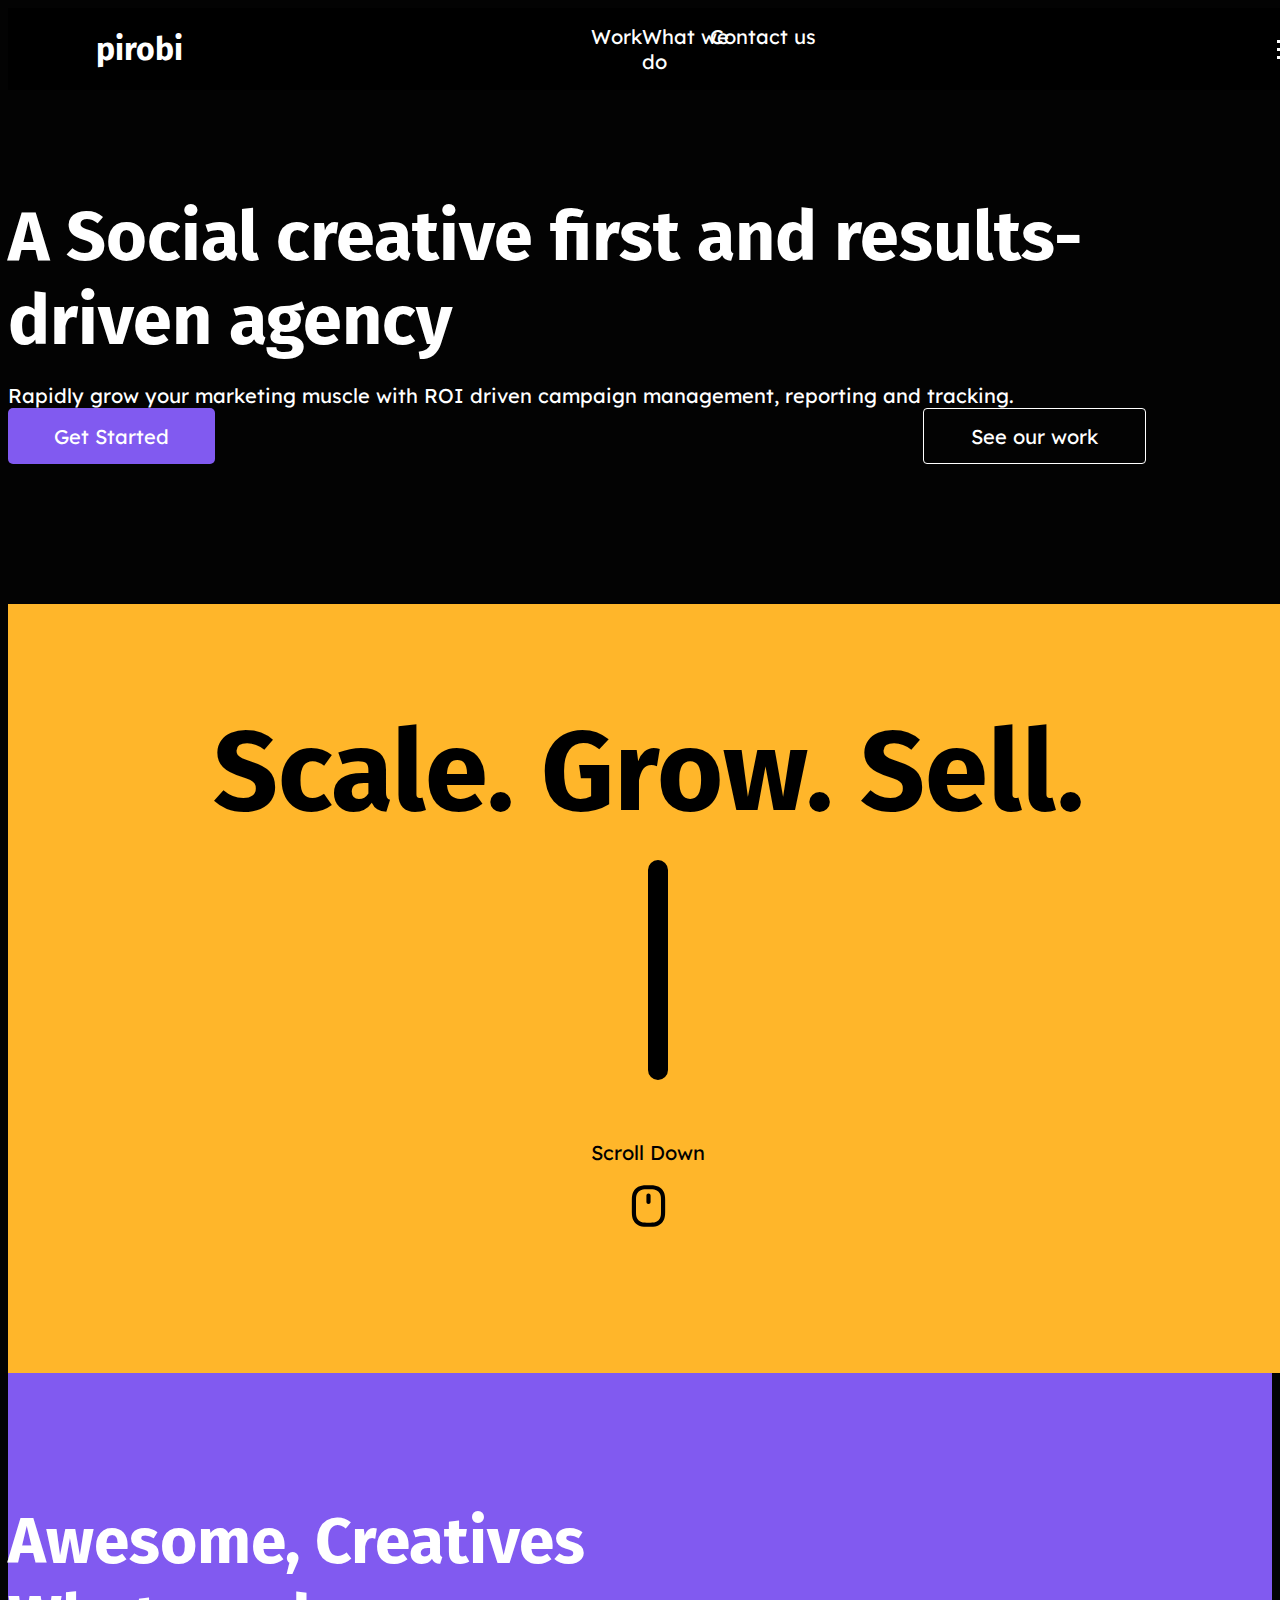
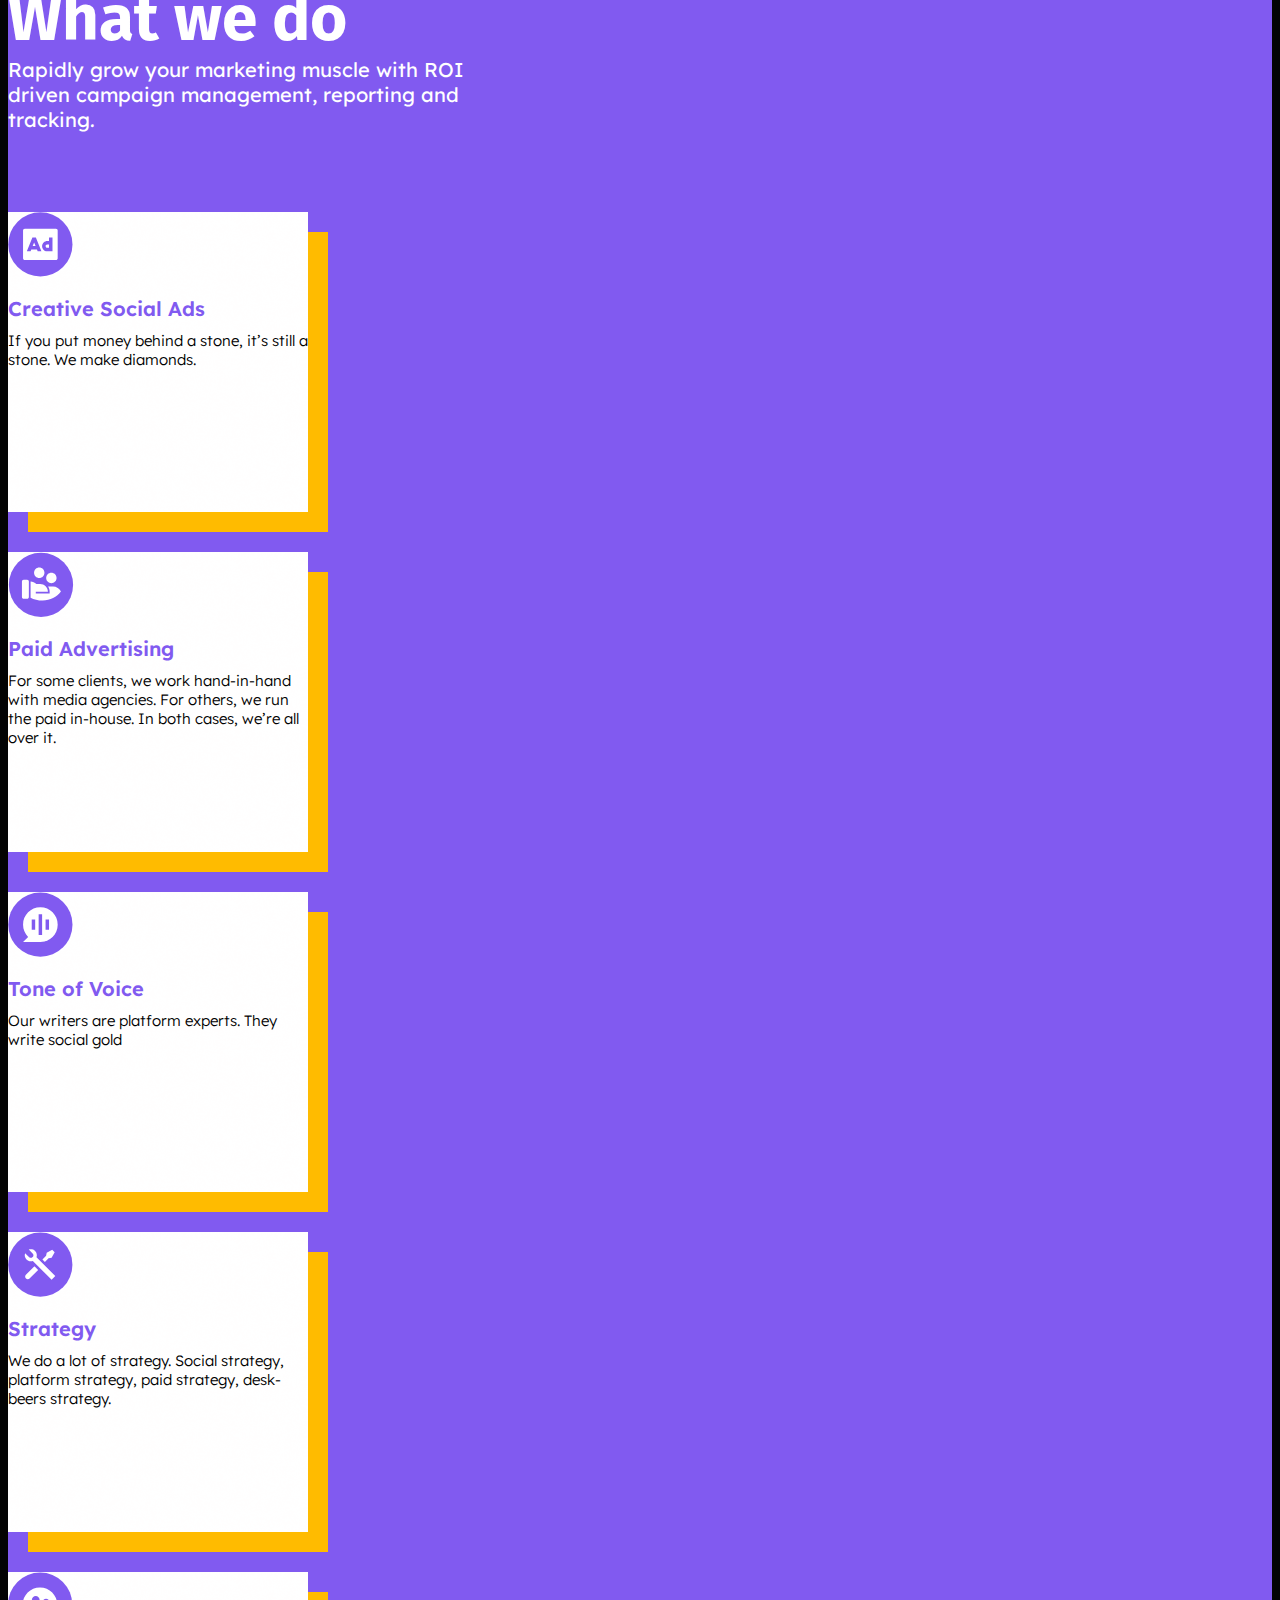
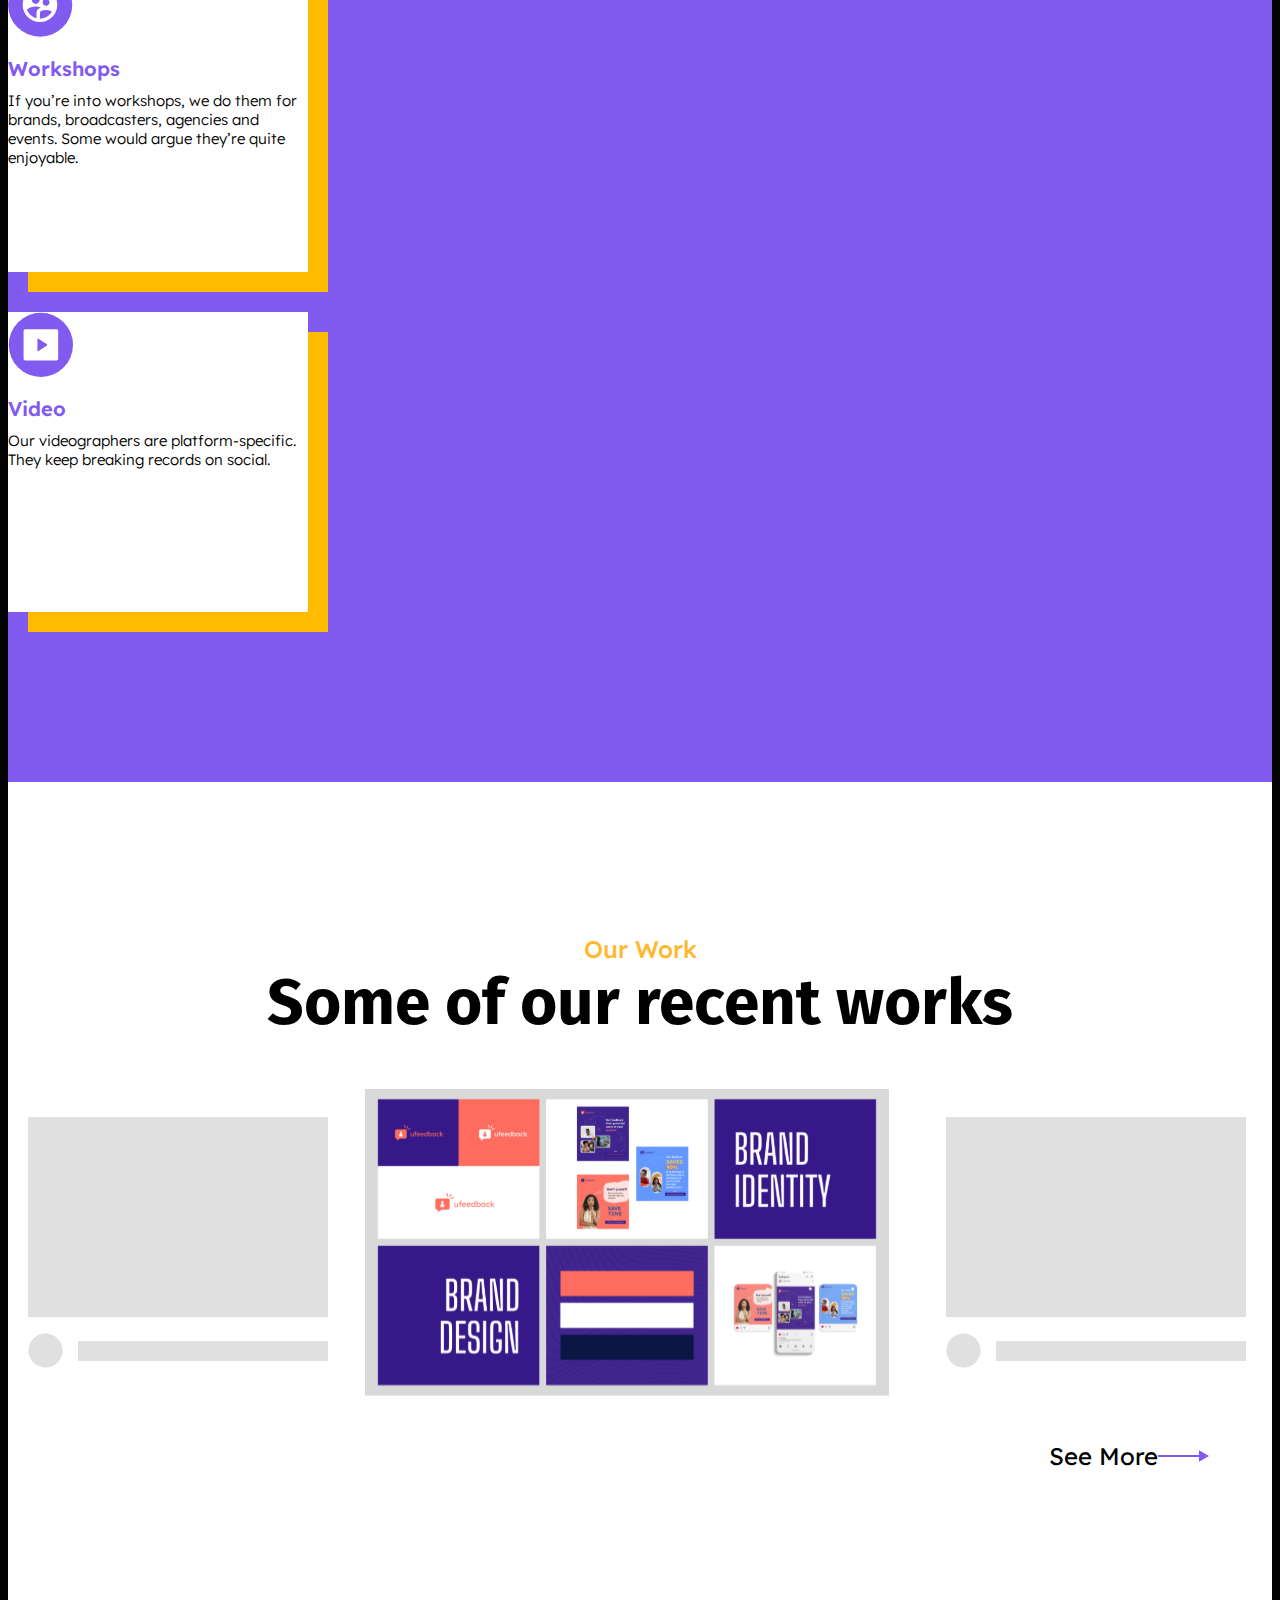
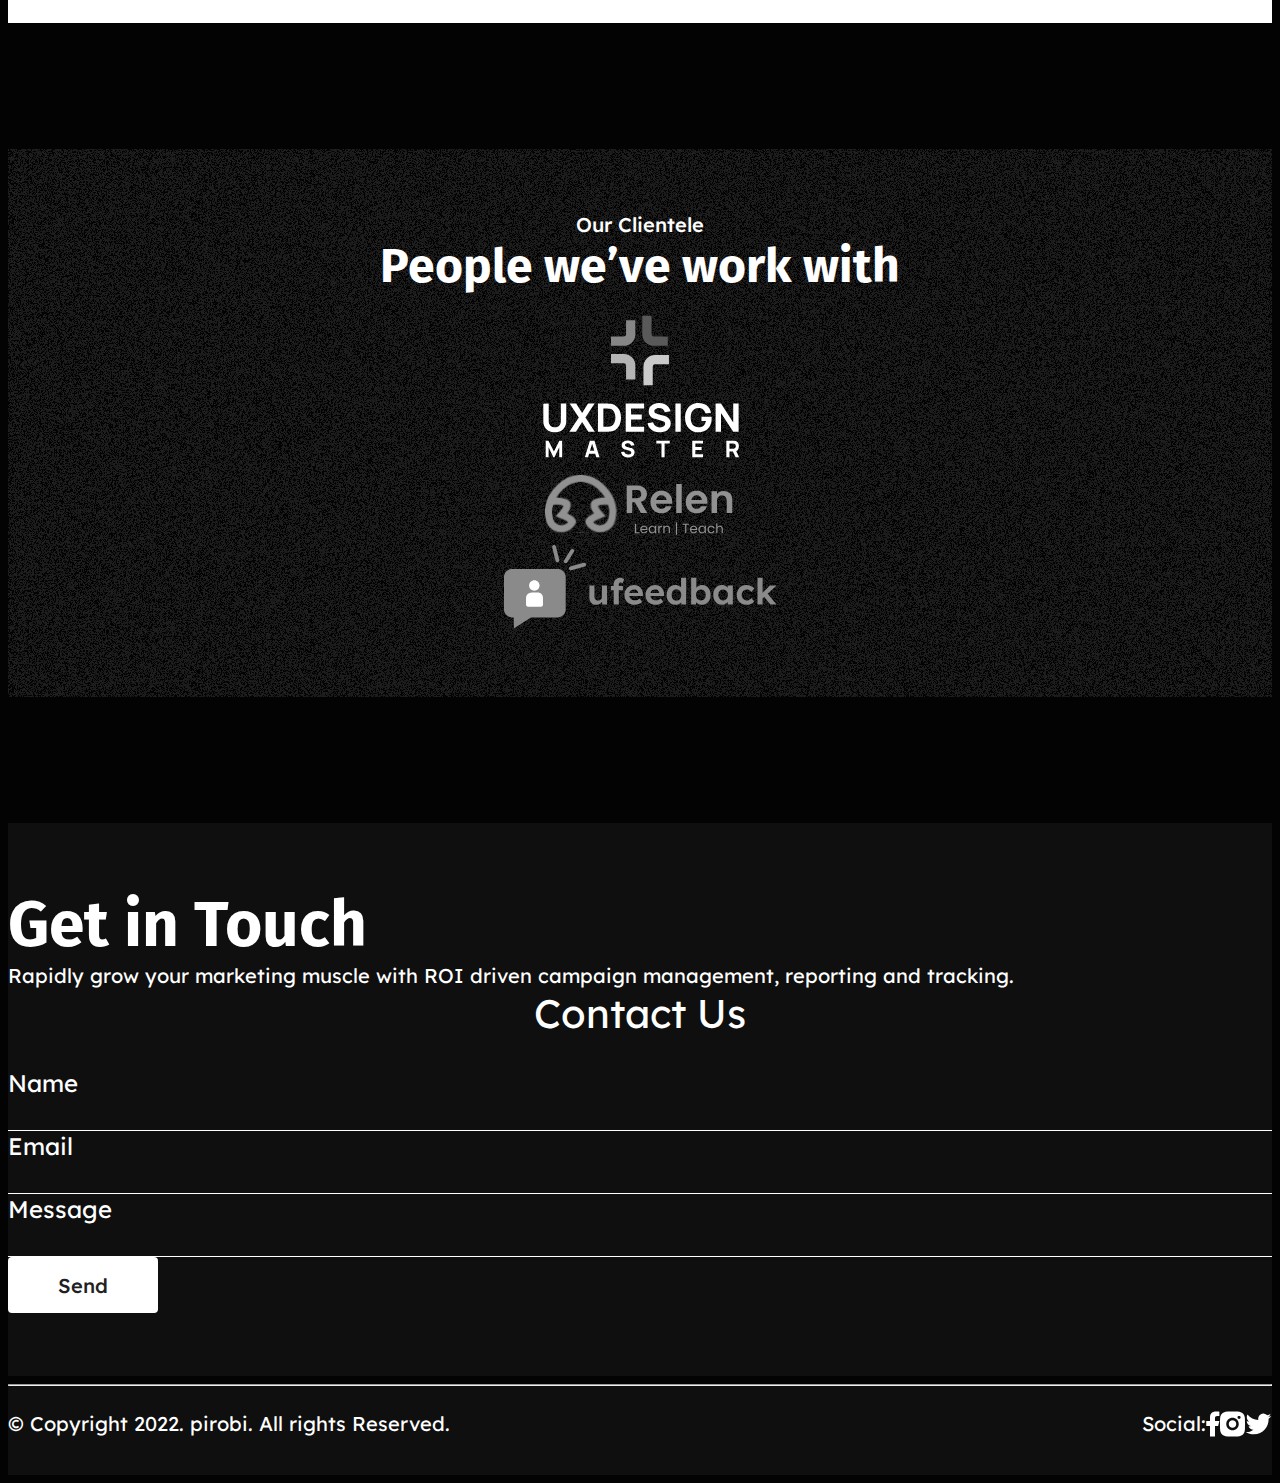
==== index.html @ ea83029b "whew" ====
<!DOCTYPE html>
<html lang="en">
<head>
    <link rel="apple-touch-icon" sizes="180x180" href="./Assets/images/apple-touch-icon.png">
<link rel="icon" type="image/png" sizes="32x32" href="./Assets/images/favicon-32x32.png">
<link rel="icon" type="image/png" sizes="16x16" href="./Assets/images/favicon-16x16.png">
<link rel="manifest" href="./Assets/images/site.webmanifest">
<link rel="mask-icon" href="./Assets/images/safari-pinned-tab.svg" color="#5bbad5">
<meta name="msapplication-TileColor" content="#da532c">
<meta name="theme-color" content="#ffffff">
    <meta charset="UTF-8">
    <meta http-equiv="X-UA-Compatible" content="IE=edge">
    <link rel="preconnect" href="https://fonts.googleapis.com">
    <link rel="preconnect" href="https://fonts.googleapis.com">
<link rel="preconnect" href="https://fonts.gstatic.com" crossorigin>
<link rel="preconnect" href="https://fonts.googleapis.com">
<link rel="preconnect" href="https://fonts.gstatic.com" crossorigin>
<link href="https://fonts.googleapis.com/css2?family=Open+Sans:ital,wght@0,300;0,400;0,500;0,600;0,700;0,800;1,300;1,400;1,500;1,600;1,700;1,800&display=swap" rel="stylesheet">
<link href="https://fonts.googleapis.com/css2?family=Fira+Sans:ital,wght@0,100;0,200;0,300;0,400;0,500;0,600;0,700;0,800;0,900;1,100;1,200;1,300;1,400;1,500;1,600;1,700;1,800;1,900&display=swap" rel="stylesheet">
<link rel="preconnect" href="https://fonts.gstatic.com" crossorigin>
<link href="https://fonts.googleapis.com/css2?family=Lexend:wght@100;200;300;400;500;600;700;800;900&display=swap" rel="stylesheet">
    <link href="https://cdn.jsdelivr.net/npm/bootstrap@5.2.1/dist/css/bootstrap.min.css" rel="stylesheet" integrity="sha384-iYQeCzEYFbKjA/T2uDLTpkwGzCiq6soy8tYaI1GyVh/UjpbCx/TYkiZhlZB6+fzT" crossorigin="anonymous">
    <meta name="viewport" content="width=device-width, initial-scale=1.0">
    <link rel="stylesheet" href="./Assets/stylesheet/style.css">
    <link rel="stylesheet" href="./Assets/stylesheet/responsiveness.css">
    <title>Pirobi - Creative Social Media Marketing Team </title>
</head>
<body>
 
<nav class="navbar">
    <a href="#pirobi" style="color: white;"class="nav-logo">pirobi</a>
    <div>
        <div class="garr">
            <div class="navsss">
                <a href="./moreworks.html" style="   color: white;">
                <div class="works px-5">Work</div>
            </a>
            <a href="#wedoawesomestuffs" style="   color: white;">
                <div class="works px-5">What we do</div>
                </a>
                <a href="#reachout" style="   color: white;">
                <div class="workss px-5">Contact us</div>
            </a>
            </div>
        </div>
    </div>
    <ul class="nav-menu">
        <div style="padding-top: 5%; padding-right: 10%;" class="boww">
            
      <div class="container">
        <div>
            <strong class="strong">About Us</strong>
            <div class="mt-3  uses" >
                Lorem ipsum dolor sit amet, consectetur adipiscing elit, sed do eiusmod tempor incididunt ut labore et dolore magna aliqua. Ut enim ad minim veniam, quis nostrud exercitation ullamco laboris nisi ut aliquip ex ea commodo consequat. Duis aute irure dolor in reprehenderit in voluptate velit esse cillum dolore eu fugiat nulla pariatur. Excepteur sint occaecat cupidatat non proident, sunt in culpa qui officia deserunt mollit anim id est laborum. Lorem ipsum dolor sit amet, consectetur adipiscing elit, sed do eiusmod tempor incididunt ut labore et dolore magna aliqua. Ut enim ad minim veniam, quis nostrud exercitation ullamco laboris nisi ut aliquip ex ea commodo consequat. Duis aute irure dolor in reprehenderit in voluptate velit esse cillum dolore eu fugiat nulla pariatur. Excepteur sint occaecat cupidatat non proident, sunt in culpa qui officia deserunt mollit anim id est laborum.
            </div>

        </div>

        <br>
        <br>
        <br>

        <div class="row " >
            <strong class="strong">What we do</strong>
            <div class="col-12 col-md-4 mt-4">
                <div class="uses">
                   
                    <div><b class="bold">01</b> 	Grow Your Brand’s Visibility
                        People only patronise brand’s that they know. Grow your brand’s visibility with Digital Marketing tactics that position your brand on top of the prospect’s mind.
                        
                    </div>
                    <div class="mt-4">
                        — Let’s talk about how we can help you
                    </div>
                </div>
            </div>
            <div class="col-12 col-md-4 mt-4">
                <div class="uses">
                    <div> <b class="bold">02</b> 	Grow Your Customer Base
                        Connect with your target audience and give them a reason to be become your customers by guiding them through the buying stages with relevant content and engagement.
                        
                       
                        
                    </div>
                    <div class="mt-4">
                        — Let’s talk about how we can help you
                    </div>
                </div>
            </div>
            <div class="col-12 col-md-4 mt-4">
                <div class="uses">
                    <div><b class="bold">03</b> 	Grow Your Customer Base
                        Connect with your target audience and give them a reason to be become your customers by guiding them through the buying stages with relevant content and engagement.
                        
                       
                        
                    </div>
                    <div class="mt-4">
                        — Let’s talk about how we can help you
                    </div>
                </div>
            </div>
        </div>
<br>
<br>
<br>
<div class="zigzag">
    <div class="d-flex">
        <div class="px-3 www">
            <a href="./moreworks.html" >
                Work
            </a>
        </div>
     
    </div>

</div>
  
<div>
<br>
<br>
<br>
<br>
<br>
<br>
<br>
<br>
<br>
<br>
<br>

</div>
      </div>
      
    </div>
    </ul>
    <div class="hamburger">
        <span class="bar"></span>
        <span class="bar"></span>
        <span class="bar"></span>
    </div>
</nav>

<br>
<br>
<br>


<header >
    <div class="bg" id="pirobi">
        <div class="container padt" >
            <div class="row">
                <div class="col-12 col-lg-6 px-4 d-flex justify-content-center">
                    <div class=" clickkk">
                        <div class="courses ">
                            A Social creative first and results-driven agency 
                        </div>
                        <div class="rapid">
                            Rapidly grow your marketing muscle with ROI driven campaign management, reporting and tracking.
                        </div>
                        <div style="width:90%;" class="pt-4 pb-5">
                            <div  class="tapp">
                                <a href="#reachout"> 
                                     <button type="button" class="started mt-3">Get Started</button>
                                </a>
                              
                                <a href="./moreworks.html">
                                    <button type="button" class="started2 mt-3">See our work</button>
                                </a>
               
                                
                            </div>
                        </div>
                    </div>
                </div>
                <div class="col-12 col-lg-6 d-flex justify-content-center  px-4 pt-4">
                    <div>
                      <div>
                        <img src="./Assets/images/headsvg.svg" alt="" style="width: 100%;" >
                      </div>
                    </div>


                </div>
            </div>
        </div>
    </div>
</header>
<!-- yello gut 💛 -->


 <div class="sect">
<div class="ceazy">
    <div class="container">
        <br>
        <br>
        <br>
        <br>
        <br>
        <div class="scale">Scale. Grow. Sell. </div>
        <br>
        
       
        <div class="line"></div>
        <br>
        <br>
        <br>
       
        <div class="see">Scroll Down</div>
        <br>
        <div class="mouse">
            <a href="#wedoawesomestuffs">
                <img src="./Assets/images/mouse.svg" alt="">
            </a>
        
        </div>
        <br>
        <br>
    
    </div>
</div>
 </div>



<!-- purple gutttt 💜 -->

<div class="purple" id="wedoawesomestuffs">
<div class="container padd">
    <div class="awesome">
        Awesome, Creatives <br>
        What we do
    </div>
    <div class="rapid2">
        Rapidly grow your marketing muscle with ROI driven campaign management, reporting and tracking.
    </div>
    <br>
    
    <div class="" >
        <!-- first row -->
        <div class="row">
            <div class="col-12 col-lg-4 raww">
                <div class="itemHold">
                   <div class="p-5 " >
                    <div class="">
                        <img src="./Assets/images/ad.svg" alt="" class="svg">
                    </div>
                    <div class="social"> 
                        Creative Social Ads
                    </div>
                    <div class="motiv">
                        If you put money behind a stone, it’s still a stone. We make diamonds.
                    </div>


                   </div>
                </div>
            </div>
            <div class="col-12 col-lg-4 raww">
                <div class="itemHold">
                     <div class="p-5 " >
                    <div class="">
                        <img src="./Assets/images/paid.svg" alt="" class="svg">
                    </div>
                    <div class="social"> 
                        Paid Advertising
                    </div>
                    <div class="motiv">
                        For some clients, we work hand-in-hand with media agencies. For others, we run the paid in-house. In both cases, we’re all over it.
                    </div>


                   </div>
                 </div>
            </div>
            <div class="col-12 col-lg-4 raww">
                <div class="itemHold">
                     <div class="p-5 " >
                    <div class="">
                        <img src="./Assets/images/tone.svg" alt="" class="svg">
                    </div>
                    <div class="social"> 
                        Tone of Voice
                    </div>
                    <div class="motiv">
                        Our writers are platform experts. They write social gold
                    </div>


                   </div>
                 </div>
            </div>
         </div>
         <!-- second row -->
         <div class="row mt-5">
            <div class="col-12 col-lg-4 raww">
                <div class="itemHold">
                     <div class="p-5 " >
                    <div class="">
                        <img src="./Assets/images/strategy.svg" alt="" class="svg">
                    </div>
                    <div class="social"> 
                        Strategy
                    </div>
                    <div class="motiv">
                        We do a lot of strategy. Social strategy, platform strategy,  paid strategy, desk-beers strategy.
                    </div>
                   </div>
                 </div>
            </div>
            <div class="col-12 col-lg-4 raww">
                <div class="itemHold">
                     <div class="p-5 " >
                    <div class="">
                        <img src="./Assets/images/workspace.svg" alt="" class="svg">
                    </div>
                    <div class="social"> 
                        Workshops
                    </div>
                    <div class="motiv">
                        If you’re into workshops, we do them for brands, broadcasters, agencies and events. Some would argue they’re quite enjoyable.
                    </div>


                   </div>
                 </div>
            </div>
            <div class="col-12 col-lg-4 raww">
                <div class="itemHold">
                     <div class="p-5 " >
                    <div class="">
                        <img src="./Assets/images/video.svg" alt="" class="svg">
                    </div>
                    <div class="social"> 
                        Video
                    </div>
                    <div class="motiv">
                        Our videographers are platform-specific. They keep breaking records on social.
                    </div>


                   </div>
                 </div>
            </div>
         </div>
    </div>

</div>
</div>
<!-- first white space we've had 🤍 -->
<div class="whitespace" id="someofourworlk">

    <div style="text-align: center;">
        <div class="our">
            Our Work
        </div>
        <div class="work">
            Some of our recent works
        </div>
    </div>
    <br>
    <br>
    <div class="horizontal-scroll">
        <div class="horizontal-scroll__item ">
            <img src="./Assets/images/vestar.svg" alt="" >
        </div>
        <div class="horizontal-scroll__item">
            <img src="./Assets/images/ufeedback.svg" alt="" >
        </div>
        <div class="horizontal-scroll__item">
            <img src="./Assets/images/physio 2.svg" alt="" >
        </div>
        <div class="horizontal-scroll__item">
            <img src="./Assets/images/ux designmaster.svg" alt="" >
        </div>
      </div>
<br>
<br>

<div class="more">
    <a href="./moreworks.html">
        <div class=" SeeMore">
            See More
        </div>
    </a>
 
    <img src="./Assets/images/arrow.svg" alt="" class="px-3">
</div>
</div>



<!-- black again 🙄 -->

<div class="bak">
    <div class="Clientele">
        Our Clientele
    </div>
    <div class="thingog">
        People we’ve work with
    </div>
    <br>
   <div class="container">
    <div class="row">
        <div class="col-12 col-lg-3 pt-5">
            <div class="Each-icon">
                <img src="./Assets/images/VESTARPLUS LOGO (1).svg" alt="">
               
            </div>
          
        </div>
        <div class="col-12 col-lg-3 pt-5">
            <div class="Each-icon">
                <img src="./Assets/images/mastart.svg" alt="">
              
            </div>
        </div>
        <div class="col-12 col-lg-3 pt-5">
            <div class="Each-icon">
                <img src="./Assets/images/relen.svg" alt="">
             
            </div>
        </div>
        <div class="col-12 col-lg-3 pt-5">
            <div class="Each-icon">
                <img src="./Assets/images/feedback.svg" alt="">
            </div>
        </div>
    </div>
   </div>
</div>


<!-- finally contact baby 📱 -->
<div class="contact" id="reachout">
<div class="container p-5">
    <div class="row">
        <div class="col-12 col-lg-6 d-flex justify-content-center align-items-center mt-5">
            <div class="mt-4">
                <div class="touchh">
                    Get in Touch
                </div>
                <div class="cksos">
                    Rapidly grow your marketing muscle with ROI driven campaign management, reporting and tracking.
                </div>
            </div>
        </div>
        <div class="col-12 col-lg-6 mt-5 ">
            <div class="mt-3">
                <div class="fotimput">
                    Contact Us
                </div>
                <form action="">
                    <div class="mb-5 kdkdk">
                        <label  class="form-label mb-3">Name</label>
                        <input type="email" class="control"  >
                      </div>
                    <div class="mb-5 kdkdk">
                        <label  class="form-label mb-3">Email</label>
                        <input type="email" class="control"  >
                      </div>
                    <div class="mb-5 kdkdk">
                        <label  class="form-label mb-3">Message</label>
                        <input type="email" class="control"  >
                      </div>
                      <button type="button" class="cuccess">Send</button>
                </form>
            </div>
        </div>
    </div>
</div>
</div>
<!-- ok im at the footer -->
<div class="foot">
    <div class="container p-5">
        <div>
            <hr >
        </div>
        <div class="burnt">
            <div class="copyright">
                © Copyright 2022.  pirobi. All rights Reserved.
            </div>
            <div >
              <div class="lie ">
                <div class="sociall ">Social:</div>
                <img src="./Assets/images/vface.svg" alt="" class="px-4">
                <img src="./Assets/images/vinsta.svg" alt=""  class="px-4">
                <img src="./Assets/images/vtweet.svg" alt=""  class="px-4">
              </div>
            </div>
        </div>
    </div>
</div>




<script src="https://cdn.jsdelivr.net/npm/bootstrap@5.2.1/dist/js/bootstrap.bundle.min.js" integrity="sha384-u1OknCvxWvY5kfmNBILK2hRnQC3Pr17a+RTT6rIHI7NnikvbZlHgTPOOmMi466C8" crossorigin="anonymous"></script>
    <script src="app.js" ></script>
</body>
</html>
---- Assets/stylesheet/style.css ----
.boww{
  overflow-y: scroll;
  overflow-x: hidden;

}
.boww::-webkit-scrollbar {
  display: none;
}
.uses{
  font-family: 'Lexend';
font-style: normal;
font-weight: 300;
font-size: 16px;
color: #FFFFFF;

}

.grow{
  font-family: 'Lexend';
font-style: normal;
font-weight: 500;
font-size: 16px;
color: #FFFFFF;
}
.www{
  font-family: 'Lexend';
font-style: normal;
font-weight: 400;
font-size: 20px;
text-align: center;
cursor: pointer;
color: #FFFFFF;
}
.strong{
  font-family: 'Fira Sans';
  font-style: normal;
  font-weight: 700;
  font-size: 50px;
  color: #FFFFFF;
}
.bold{
  font-family: 'Fira Sans';
  font-style: normal;
  font-weight: 700;
  font-size: 23px;
  color: #FFFFFF;
}
.zigzag{
  display: flex;
  justify-content: space-between;
  flex-wrap: wrap;
}


li {
  list-style: none;
}

a {
  text-decoration: none;
  color: white !important;
}

.header{
  border-bottom: 1px solid #E2E8F0;
}

.navbar {
  display: flex;
  justify-content: space-between;
  align-items: center;
  padding: 1rem 1.5rem;
  position: fixed;
  z-index: 1;
  width: 100%;
  background-color:black;
}

.hamburger {
  display:block;
  cursor: pointer;
  margin-right: 10px;
}

.bar {
  display: block;
  width: 25px;
  height: 3px;
  margin: 5px auto;
  -webkit-transition: all 0.3s ease-in-out;
  transition: all 0.3s ease-in-out;
  background-color: #ffffff;
}

.nav-menu {
  display: flex;
  justify-content: space-between;
  align-items: center;
  color: white;
}

.nav-item {
  margin-left: 3rem;
}

.nav-link{
  font-size: 1.6rem;
  font-weight: 400;
  color: #ffffff;
}



.nav-logo {
 
    cursor: pointer;
    font-size: 30px;
    padding-left: 5%;
    font-family: 'Fira Sans';
    font-style: normal;
    font-weight: 700;
    font-size: 32px;
    color: #FFFFFF;

}


  .nav-menu {
      position: fixed;
      left: -0.0rem;
      top: -400%;
      flex-direction: column;
      background-color: rgb(33, 33, 33);
      width: 100%;
      height: 100%;
      transition: 1.20s;
  }

  .nav-menu.active {
      /* left: 0; */
      top:77px;
  }

  .nav-item {
      margin: 2.5rem 0;
  }

  .hamburger {
      display: block;
      cursor: pointer;
  }

  .hamburger.active .bar:nth-child(2) {
      opacity: 0;
  }

  .hamburger.active .bar:nth-child(1) {
      -webkit-transform: translateY(8px) rotate(45deg);
      transform: translateY(8px) rotate(45deg);
  }

  .hamburger.active .bar:nth-child(3) {
      -webkit-transform: translateY(-8px) rotate(-45deg);
      transform: translateY(-8px) rotate(-45deg);
  }






























body {
  background-color: #030303;
    font-family: "Lexend" ;
    -webkit-font-smoothing: antialiased;
    -moz-osx-font-smoothing: grayscale;
  }
  a{
    text-decoration: none;
    color: white;
  }
 
 
  .works{
    font-family: 'Lexend';
font-style: normal;
font-weight: 400;
font-size: 20px;
cursor: pointer;
width: 170%;
/* background-color: red; */


  }
  .workss{
    font-family: 'Lexend';
font-style: normal;
font-weight: 400;
font-size: 20px;
cursor: pointer;
width: 140%;
/* background-color: blue; */
margin-left: 20%;

  }
  .garr{
    /* background-color: rgb(252, 0, 239); */
    margin-right: 50%;
  }
  .navsss{
    z-index: 1;
    display: flex;
    font-family: "Fira Sans", sans-serif;
    width: 130%;
    justify-content: center;
    /* background-color: blue; */

   

  }











  /* header   */

  .bg{
    background-color: #030303;
    margin-top: 7px;
    color: white;
  }
  .courses{
    font-family: 'Fira Sans';
font-style: normal;
font-weight: 700;
font-size: 70px;
color: #FFFFFF;
  }
  .tapp{
    display:flex;
    justify-content:space-between;
    flex-wrap: wrap;
   }
  .rapid{
    font-family: "Lexend";
font-style: normal;
font-weight: 400;
font-size: 20px;
margin-top: 20px;

width: 80%;
word-break: keep-all;
color: #FFFFFF;
  }
  .rapid2{
    font-family: "Lexend";
font-style: normal;
font-weight: 400;
font-size: 20px;
margin-bottom: 40px;
width: 40%;
word-break: keep-all;
color: #FFFFFF;
  }
  .started{
    width: 207px;
height: 56px;
outline: none;
border: none;
color: white;
background: #815AF0;
border-radius: 5px;
font-family: "Lexend";
font-style: normal;
font-weight: 400;
font-size: 20px;
text-align: center;
  }
  .started2{
outline: none;
border: none;
color: white;
width: 223px;
height: 56px;
background-color: transparent;
border: 1px solid #FFFFFF;
border-radius: 4px;
font-family: "Lexend";
font-style: normal;
font-weight: 400;
font-size: 20px;
text-align: center;
  }
/* .noise{
  width: 450px;
  height: 568px;
 background-image: url('../images/img-noise-361x370\ \(1\).png');
  box-shadow: 13px 15px 0px 8px rgba(89,52,192,1);
-webkit-box-shadow: 13px 15px 0px 8px rgba(89,52,192,1);
-moz-box-shadow: 13px 15px 0px 8px rgba(89,52,192,1);
} */
.padt{
padding-top: 120px;
}
.sect{
  background-color: #FFB62A;
  margin-top: 120px;
  width: 100vw;
}
.ceazy{
  background-image: url('../images/bgimage.svg');
  width: 100vw;


}
.scale{
  font-family: 'Fira Sans';
font-style: normal;
font-weight: 700;
font-size: 113.601px;
text-align: center;
color: #000000;
}
.line{

width: 0px;
height: 200px;
border: 10px solid #000000;
border-radius: 24px;
text-align: center;
display: flex;
justify-content: center;
margin-left: 50%;
}
.see{
  font-family: 'Lexend';
font-style: normal;
font-weight: 400;
font-size: 20px;
text-align: center;
color: #000000;
}
.mouse{
  text-align: center; 
  padding-bottom: 8%;
}
.purple{
  background: #815AF0;
}
.awesome{
  font-family: 'Fira Sans';
font-style: normal;
font-weight: 700;
font-size: 64px;
color: #FFFFFF;
}
.itemHold{
  background: #FFFEFE;
  background-image: url('../images/noise.png');
  height: 300px;
  width: 300px;
cursor: pointer;
margin-top: 20px;
margin-bottom: 40px;
-webkit-transition: all 0.6s 0s linear;
-moz-transition: all 0.6s 0s linear;
-o-transition: all 0.6s 0s linear;
transition: all 0.6s 0s linear;
 box-shadow: 
  rgb(255, 187, 0) 20px 20px,
  /* rgb(74, 14, 172) 50px 50px ,  */
  rgba(0, 0, 0, 0) 10px 10px,
  rgba(0, 0, 0, 0) 0 0;
}
.itemHold:hover{
  background: #FFFEFE;
  height: 300px;
  width: 300px;
  background-image: url('../images/noise.png');
  -webkit-transition: all 0.6s 0s linear;
  -moz-transition: all 0.6s 0s linear;
  -o-transition: all 0.6s 0s linear;
  transition: all 0.6s 0s linear;

cursor: pointer;
 box-shadow: 
  rgb(255, 187, 0) 20px 20px,
  rgb(74, 14, 172) 50px 50px , 
  rgba(0, 0, 0, 0) 10px 10px,
  rgba(0, 0, 0, 0) 0 0;
}
.social{
  font-family: 'Lexend';
  font-style: normal;
  margin-top: 15px;
  font-weight: 600;
  font-size: 20px;
  color: #815AF0;
  
}
.motiv{
  font-family: 'Lexend';
  font-style: normal;
  font-weight: 300;
  font-size: 15px;
margin-top: 10px;
  color: #000000;
}
.padd{
  padding-top: 130px;
  padding-bottom: 130px;
}
.whitespace{
  background-color: #ffffff;
  padding-top: 12%;
  padding-bottom: 12%;
}
.our{
  font-family: 'Lexend';
  font-style: normal;
  font-weight: 500;
  font-size: 24px;
  color: #FFB82E;
  
}
.work{
  font-family: 'Fira Sans';
  font-style: normal;
  font-weight: 700;
  font-size: 64px;
  color: #000000;
}


.horizontal-scroll {
  display: flex;
  gap: 5px;
  height: 320px;
  overflow-x: auto;
  -ms-scroll-snap-type: x mandatory;
      scroll-snap-type: x mandatory;
  scrollbar-width: none;
}
/* .horizontal-scroll::-webkit-scrollbar {
  display: none;
} */
.horizontal-scroll__item {
  align-items: center;
  /* background-color: red; */
  /* color: white; */
 margin: 1rem;
  display: flex;
  flex: 0 0 320px;
  font-size: 40px;
  justify-content: center;
  scroll-snap-align: start;
   height: 290px; background-color: #ffffff;
    border-radius: 20px 20px 20px 0px !important;
     background-image: linear-gradient( #E0E0E0 20px, transparent 0 ),
     radial-gradient( circle 17.5px at 17.5px 17.5px, #E0E0E0 16.5px, 
     transparent 17.5px ),linear-gradient( #E0E0E0 200px, transparent 0 );background-repeat: repeat-y;background-size: 300px 290px,35px 290px,360px 290px;background-position: 70px 244px,20px 236px,20px 20px;}.skeleton-uw8fpxe0brw:empty:before
      {content: ' '; position: absolute; z-index: 1000; width: 100%; height: 290px;-webkit-mask-image: linear-gradient( 100deg, rgba(255, 255, 255, 0),
       rgba(255, 255, 255, 0.5) 50%, rgba(255, 255, 255, 0) 80% ); -webkit-mask-repeat : repeat-y; -webkit-mask-size : 50px 290px; -webkit-mask-position: -20% 0;background-image: linear-gradient( rgba(102,102,102,1) 20px, transparent 0 ),
       radial-gradient( circle 17.5px at 17.5px 17.5px, rgba(102,102,102,1) 16.5px, transparent 17.5px ),
       linear-gradient( rgba(102,102,102,1) 200px, transparent 0 );background-repeat: repeat-y;background-size: 300px 290px,35px 290px,360px 290px;background-position: 70px 244px,20px 236px,20px 20px;animation: shineForSkeleton-uw8fpxe0brw 2s infinite;}
       @keyframes shineForSkeleton-uw8fpxe0brw {to {-webkit-mask-position: 120% 0}
}
.more{
  display: flex;
  justify-content: flex-end;
  width: 95%;
  cursor: pointer;
}
.SeeMore{
  font-family: 'Lexend';
font-style: normal;
font-weight: 400;
font-size: 24px;
text-align: center;
color: #000000;
}
.bak{
  background-image: url('../images/baknoise.png');
  color: white;
  /* height: 100vh; */
  text-align: center;
  margin-top: 10%;
  padding-top: 5%;
  padding-bottom:5%;
  margin-bottom: 10%;
}
.Clientele{
  font-family: 'Lexend';
  font-style: normal;
  font-weight: 500;
  font-size: 20px;
  text-align: center;
  color: #FFFFFF;

}
.thingog{
  font-family: 'Fira Sans';
  font-style: normal;
  font-weight: 700;
  font-size: 48px;
  color: #FFFFFF;
  
}
.Each-icon{
  -webkit-filter: grayscale(100%); 
  filter: grayscale(100%);
  transition: 0.5s;
  cursor: pointer;
}
.Each-icon:hover{
cursor: pointer;
  -webkit-filter: grayscale(100%); 
  filter: grayscale(0%);
  transition: 0.5s;
}


.contact{
  background: #0F0F0F;
  color: #FFFFFF;
  padding-top: 5%;
  padding-bottom:5%;
}
.touchh{
  font-family: 'Fira Sans';
font-style: normal;
font-weight: 700;
font-size: 64px;
color: #FFFFFF;
}
.cksos{
  font-family: 'Lexend';
font-style: normal;
font-weight: 400;
font-size: 20px;
color: #FFFFFF;
}
.fotimput{
  font-family: 'Lexend';
font-style: normal;
font-weight: 400;
font-size: 40px;
text-align: center;
padding-bottom: 30px;
color: #FFFFFF;
}
.cuccess{
  width: 150px;
height: 56px;
background: #FFFFFF;
border-radius: 4px;
font-family: 'Lexend';
font-style: normal;
font-weight: 500;
font-size: 20px;
text-align: center;
border: none;
outline: none;
color: #212123;
transition: 0.3s;
}
.cuccess:hover{
  transition: 0.3s;
  width: 150px;
height: 56px;
background: #815AF0;
border-radius: 4px;
font-family: 'Lexend';
font-style: normal;
font-weight: 500;
font-size: 20px;
text-align: center;
border: none;
outline: none;
color: #ffffff;
}
.form-label{
  font-family: 'Lexend';
font-style: normal;
font-weight: 400;
font-size: 24px;
/* text-align: center; */

color: #FFFFFF;
}

.control{
  background-color: rgba(0, 0, 0, 0) !important;
  outline: none !important;
  border-bottom: 1px solid white;
  border-top: none;
  border-left: none;
  border-right: none;
  height: 30px;
  color: white !important;
}
.kdkdk{
  display: flex;
  flex-direction: column;
}
.foot{
  background: #0F0F0F;
  color: #FFFFFF;
  /* padding-top: 5%; */
  padding-bottom:3%;
}
.burnt{
  display: flex;
  justify-content: space-between;
  flex-wrap:wrap;
  margin-top: 25px;
}
.copyright{
  font-family: 'Lexend';
font-style: normal;
font-weight: 400;
font-size: 20px;
color: #FFFFFF;

}
.sociall{
  font-family: 'Lexend';
  font-style: normal;
  font-weight: 400;
  font-size: 20px;
  color: #FFFFFF;
}
.lie{
  display: flex;
}
.selection{
  font-family: 'Fira Sans';
font-style: normal;
font-weight: 700;
font-size: 64px;
text-align: center;

color: #FFFFFF;
}
.middle {
  transition: 0.6s ease;
  opacity: 0;
  position: absolute;
  top: 50%;
  left: 50%;
  transform: translate(-50%, -50%);
  -ms-transform: translate(-50%, -50%);
  text-align: center;
  cursor: pointer;
}

/* .kontainer:hover #myImg {

  opacity: 0.22;

} */
.kontainer:hover #myImg1 {
  transition: 0.4s ease;
  opacity: 0.22;
cursor: pointer;
}

.kontainer:hover .middle {
  opacity: 1;
  transition: 0.6s ease;
  cursor: pointer;
}

.text {
 
  font-family: 'Fira Sans';
  font-style: normal;
  font-weight: 700;
  font-size: 48px;
  text-align: center;
  color: #FFFFFF;
}
.Brand{
  font-family: 'Lexend';
  font-style: normal;
  font-weight: 400;
  font-size: 16px;
  text-align: center;

  color: #FFFFFF;
}
.kontainer {
  position: relative;
  width: 100%;
}
.closeup{
 color: white;
  font-size: 40px;
  cursor: pointer;
  margin-bottom: 20px;
}
---- Assets/stylesheet/responsiveness.css ----
@media screen and (min-width: 1352px) {
    .letdrive{
        position: absolute;
        right:80%;
        top: -500%;
        /* bottom: -120%; */
          }
          .nav__content {

            position: fixed;
            /* top: 10%; */
        
            transform: translate(0%, -50%);
            width: 100%;
            text-align: center;
            font-size: calc(2vw + 10px);
            font-weight: 200;
            cursor: pointer;
            margin-top: -210px;
            /* background-color: red; */
         
          }
          
}
@media screen and (min-width: 1440px) {
    .letdrive{
        position: absolute;
        right:80%;
        top: -80%;
        /* bottom: -120%; */
          }
          .nav__content {

            position: fixed;
            top: 50%;
        
            transform: translate(0%, -50%);
            width: 100%;
            text-align: center;
            font-size: calc(2vw + 10px);
            font-weight: 200;
            cursor: pointer;
            margin-top: -210px;
            /* background-color: red; */
         
          }
          
}
@media screen and (max-width: 989px) {

    .letdrive{
        position: absolute;
        right:75%;
        top: -30%;
        /* bottom: -120%; */
          }
          .nav__content {

            position: fixed;
            top: 80%;
        
            transform: translate(0%, -50%);
            width: 100%;
            text-align: center;
            font-size: calc(2vw + 10px);
            font-weight: 200;
            cursor: pointer;
            margin-top: -210px;
            /* background-color: red; */
         
          }
          
}
@media  screen and (max-width: 768px){


.strong{
  font-family: 'Fira Sans';
  font-style: normal;
  font-weight: 700;
  font-size: 40px;
  color: #FFFFFF;

}




  .awesome{
    font-family: 'Fira Sans';
  font-style: normal;
  font-weight: 700;
  font-size: 64px;
  color: #FFFFFF;
  text-align: center;
  }
.clickkk{
  display: flex;
  flex-direction: column;
  align-items: center;
  justify-content: center;
  margin-top: 50px;
}
/* .courses{
  font-family: 'Fira Sans';
font-style: normal;
font-weight: 700;
font-size: 70px;
color: #FFFFFF;
text-align: center;
} */
.rapid{
  font-family: "Lexend";
font-style: normal;
font-weight: 400;
font-size: 20px;
margin-top: 20px;
text-align: center;
width: 80%;
word-break: keep-all;
color: #FFFFFF;
}
.tapp{
 display:flex;
 justify-content:center;
 flex-wrap: wrap;
}

  .text {
 
    font-family: 'Fira Sans';
    font-style: normal;
    font-weight: 700;
    font-size: 24px;
    text-align: center;
    color: #FFFFFF;
  }
  .selection{
    font-family: 'Fira Sans';
  font-style: normal;
  font-weight: 700;
  font-size: 32px;
  text-align: center;
  
  color: #FFFFFF;
  }
  .Brand{
    font-family: 'Lexend';
    font-style: normal;
    font-weight: 400;
    font-size: 12px;
    text-align: center;
  
    color: #FFFFFF;
  }
  .bak{
    background-image: url('../images/baknoise.png');
    color: white;
    /* height: 100vh; */
    text-align: center;
    margin-top: 10%;
    padding-top: 15%;
    padding-bottom:15%;
    margin-bottom: 10%;
  }

  .works{
    font-family: 'Lexend';
font-style: normal;
font-weight: 400;
font-size: 20px;
cursor: pointer;
width: 70px;
padding: 10px;

  }
  .workss{
    font-family: 'Lexend';
font-style: normal;
font-weight: 400;
font-size: 20px;
cursor: pointer;
width: 140%;
padding: 10px;

  }
  .navsss{
    z-index: 1;
    display: none;
    font-family: "Fira Sans", sans-serif;
    width: 200%;
    justify-content: space-around;
    padding-right: 30%;
   
  }








  .padt{
    padding-top: 10px;
    }
    .courses{
   font-family: 'Fira Sans';
font-style: normal;
font-weight: 700;
font-size: 40px;
text-align: center;
color: #FFFFFF;
  }
  .rapid{
    font-family: "Lexend";
font-style: normal;
font-weight: 400;
font-size: 16px;
margin-top: 10px;
color: #FFFFFF;
width: 100%;
  }
  .rapid2{
    font-family: "Lexend";
font-style: normal;
font-weight: 400;
font-size: 16px;
width: 100%;
text-align: center;

color: #FFFFFF;
  }
  .scale{
    font-family: 'Fira Sans';
  font-style: normal;
  font-weight: 700;
  font-size:57px;
  text-align: center;
  color: #000000;
  }
    .navsss{
        z-index: 1;
        /* display: none; */
        font-family: "Fira Sans", sans-serif;
        width: 100%;
        font-size: 14px;
        justify-content: space-around;
      }

      .line{

        width: 0px;
        height: 100px;
        border: 5px solid #000000;
        border-radius: 24px;
        text-align: center;
        display: flex;
        justify-content: center;
        margin-left: 50%;
        }

        .started{
          width: 207px;
      height: 56px;
      outline: none;
      border: none;
      color: white;
      background: #815AF0;
      border-radius: 5px;
      font-family: "Lexend";
      font-style: normal;
      font-weight: 400;
      font-size: 16px;
      text-align: center;
        }
        .started2{
      outline: none;
      border: none;
      color: white;
      width: 223px;
      height: 56px;
      background-color: transparent;
      border: 1px solid #FFFFFF;
      border-radius: 4px;
      font-family: "Lexend";
      font-style: normal;
      font-weight: 400;
      font-size: 16px;
      text-align: center;
        }

        .awesome{
          font-family: 'Fira Sans';
        font-style: normal;
        font-weight: 700;
        font-size: 44px;
        color: #FFFFFF;
        }
.raww{
  display: flex;
  justify-content: center;
}
        .itemHold:hover{
          background: #FFFEFE;
          height: 250px;
          width: 250px;
          background-image: url('../images/noise.png');
          -webkit-transition: all 0.6s 0s linear;
          -moz-transition: all 0.6s 0s linear;
          -o-transition: all 0.6s 0s linear;
          transition: all 0.6s 0s linear;
          /* border-radius: 5px; */
        cursor: pointer;
         box-shadow: 
          rgb(255, 187, 0) 20px 20px,
          rgb(74, 14, 172) 50px 50px , 
          rgba(0, 0, 0, 0) 10px 10px,
          rgba(0, 0, 0, 0) 0 0;
       
       
        }




        .itemHold{
          background: #FFFEFE;
          background-image: url('../images/noise.png');
          height: 250px;
          width: 250px;
        cursor: pointer;
        margin-top: 10px;
        margin-bottom: 40px;
        -webkit-transition: all 0.6s 0s linear;
        -moz-transition: all 0.6s 0s linear;
        -o-transition: all 0.6s 0s linear;
        transition: all 0.6s 0s linear;
         box-shadow: 
          rgb(255, 187, 0) 20px 20px,
          /* rgb(74, 14, 172) 50px 50px ,  */
          rgba(0, 0, 0, 0) 10px 10px,
          rgba(0, 0, 0, 0) 0 0;
        }
        .social{
          font-family: 'Lexend';
          font-style: normal;
          margin-top: 10px;
          font-weight: 600;
          font-size: 16px;
          color: #815AF0;
          
        }
        .motiv{
          font-family: 'Lexend';
          font-style: normal;
          font-weight: 300;
          font-size: 11.5px;
        margin-top: 10px;
          color: #000000;
        }
        .svg{
width: 30%;
        }
        .padd{
          padding-top: 60px;
          padding-bottom: 130px;
          padding-left: 25px;
          padding-right: 25px;
        }
        .work{
          font-family: 'Fira Sans';
        font-style: normal;
        font-weight: 700;
        font-size: 30px;
        display: flex;
        text-align: center;
 margin-left: 4%;
        }
        .our{
          font-family: 'Lexend';
          font-style: normal;
          font-weight: 500;
          font-size: 18px;
          color: #FFB82E;
          
        }

        .SeeMore{
          font-family: 'Lexend';
        font-style: normal;
        font-weight: 400;
        font-size: 18px;
        text-align: center;
        color: #000000;
        }
        .thingog{
          font-family: 'Fira Sans';
          font-style: normal;
          font-weight: 700;
          font-size: 30px;
          color: #FFFFFF;
          
        }
        .touchh{
          font-family: 'Fira Sans';
        font-style: normal;
        font-weight: 700;
        font-size: 44px;
        text-align: center;
        color: #FFFFFF;
        }
        .cksos{
          font-family: 'Lexend';
        font-style: normal;
        font-weight: 400;
        font-size: 16px;  
        color: #FFFFFF;
        text-align: center;
        }
        .fotimput{
          font-family: 'Lexend';
        font-style: normal;
        font-weight: 400;
        font-size: 30px;
        text-align: center;
        padding-bottom: 30px;
        color: #FFFFFF;
        }
        .form-label{
          font-family: 'Lexend';
        font-style: normal;
        font-weight: 400;
        font-size: 18px;
        color: #FFFFFF;
        }

        .cuccess{
          width: 130px;
        height: 50px;
        background: #FFFFFF;
        border-radius: 4px;
        font-family: 'Lexend';
        font-style: normal;
        font-weight: 500;
        font-size: 18px;
        text-align: center;
        border: none;
        outline: none;
        color: #212123;
        }
        .cuccess:hover{
          width: 130px;
        height: 50px;
        background: #815AF0;
        border-radius: 4px;
        font-family: 'Lexend';
        font-style: normal;
        font-weight: 500;
        font-size: 18px;
        text-align: center;
        border: none;
        outline: none;
        color: #ffffff;
        }
        .copyright{
          font-family: 'Lexend';
        font-style: normal;
        font-weight: 400;
        font-size:16px;
        color: #FFFFFF;
        
        }
        .sociall{
          font-family: 'Lexend';
          font-style: normal;
          font-weight: 400;
          font-size: 16px;
          color: #FFFFFF;
        }
        .lie{
          display: flex;
          margin-top: 25px;
        }
}






/* 100% Image Width on Smaller Screens */
/* @media only screen and (max-width: 700px){
  .modal-content {
    width: 100%;
  }
} */
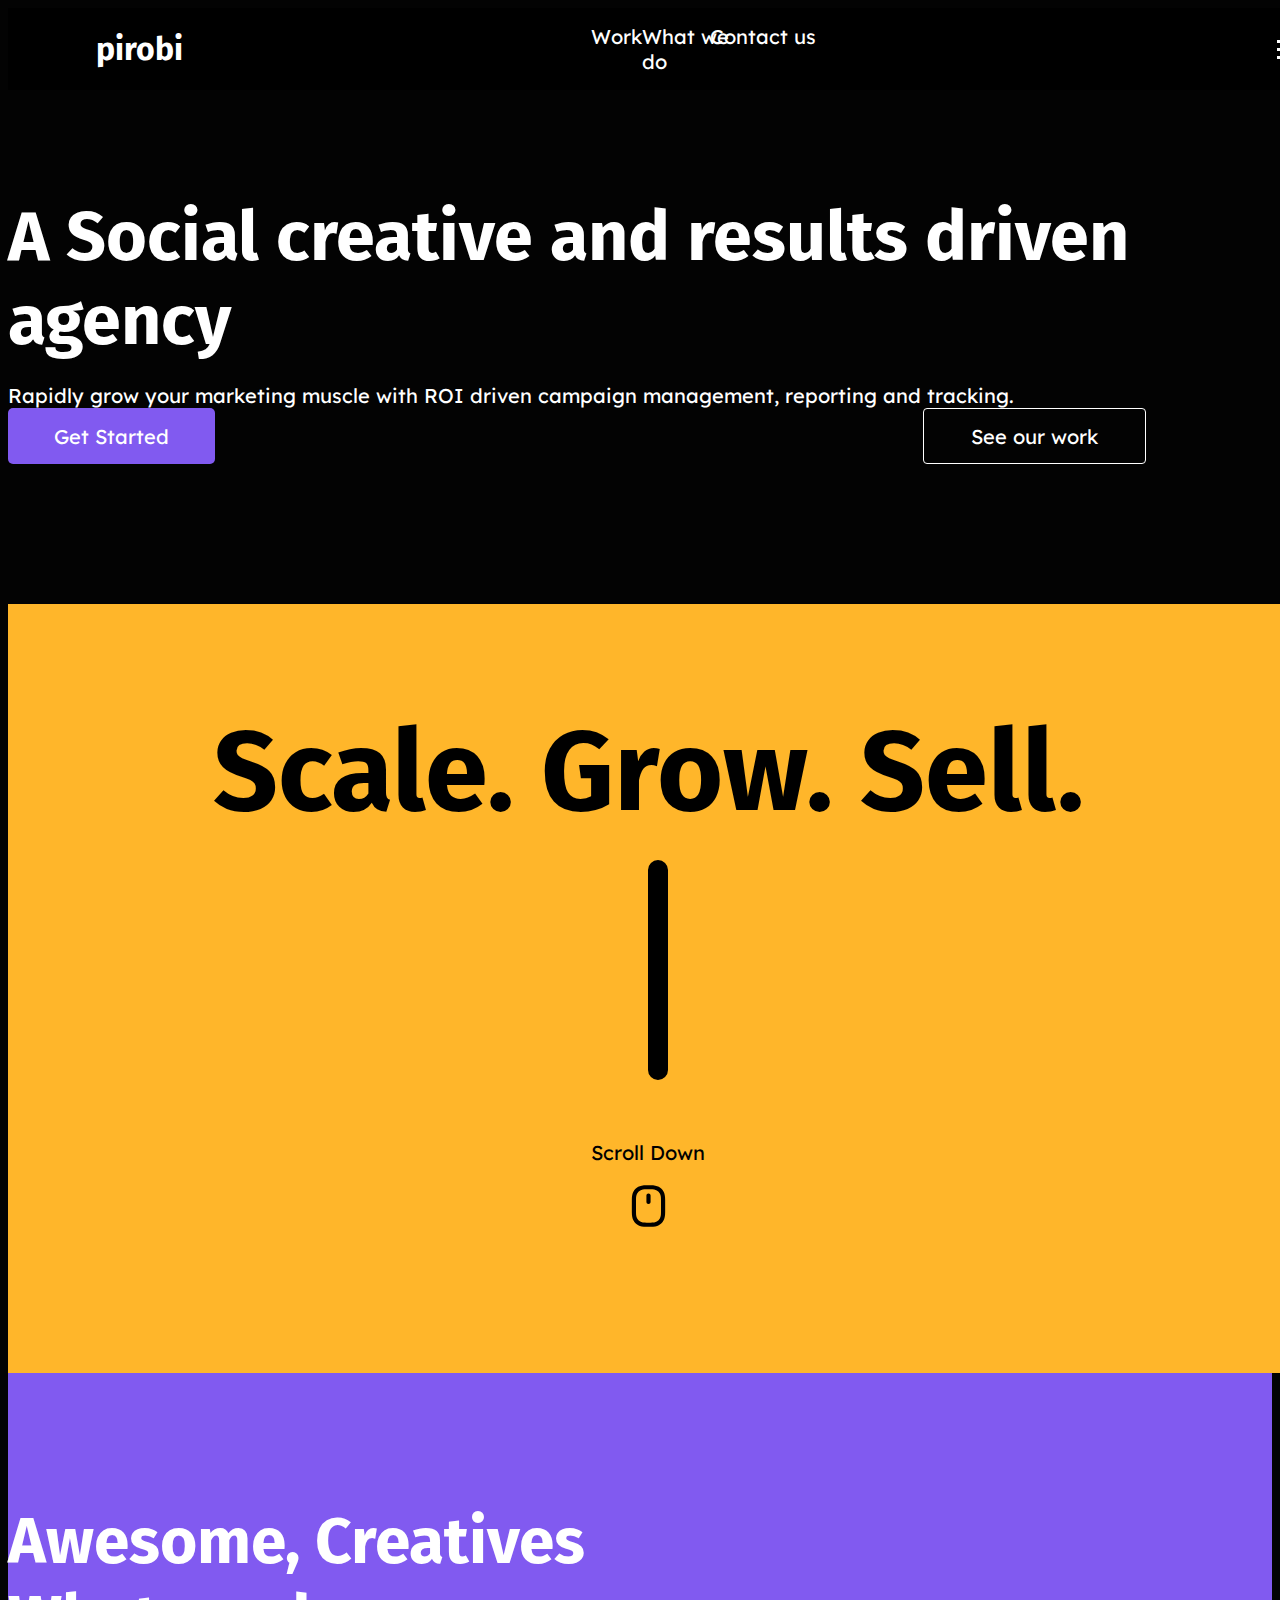
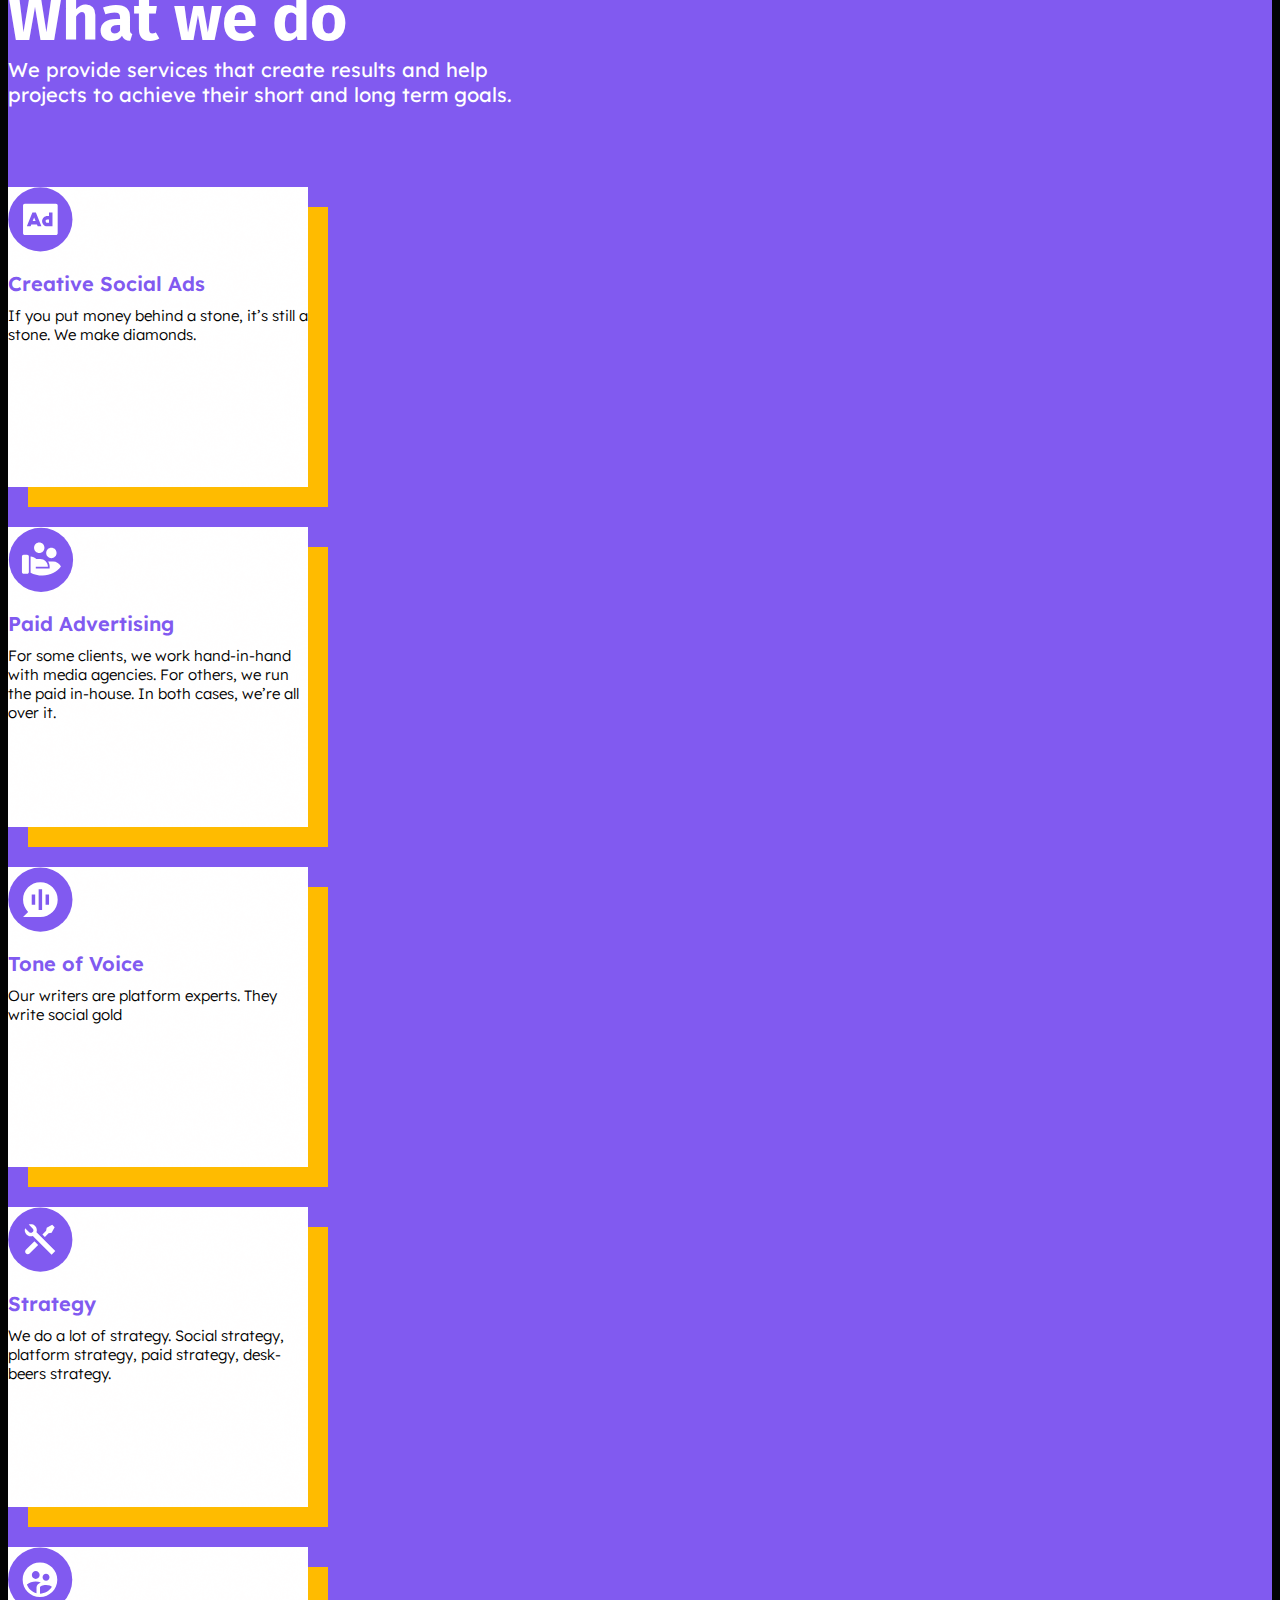
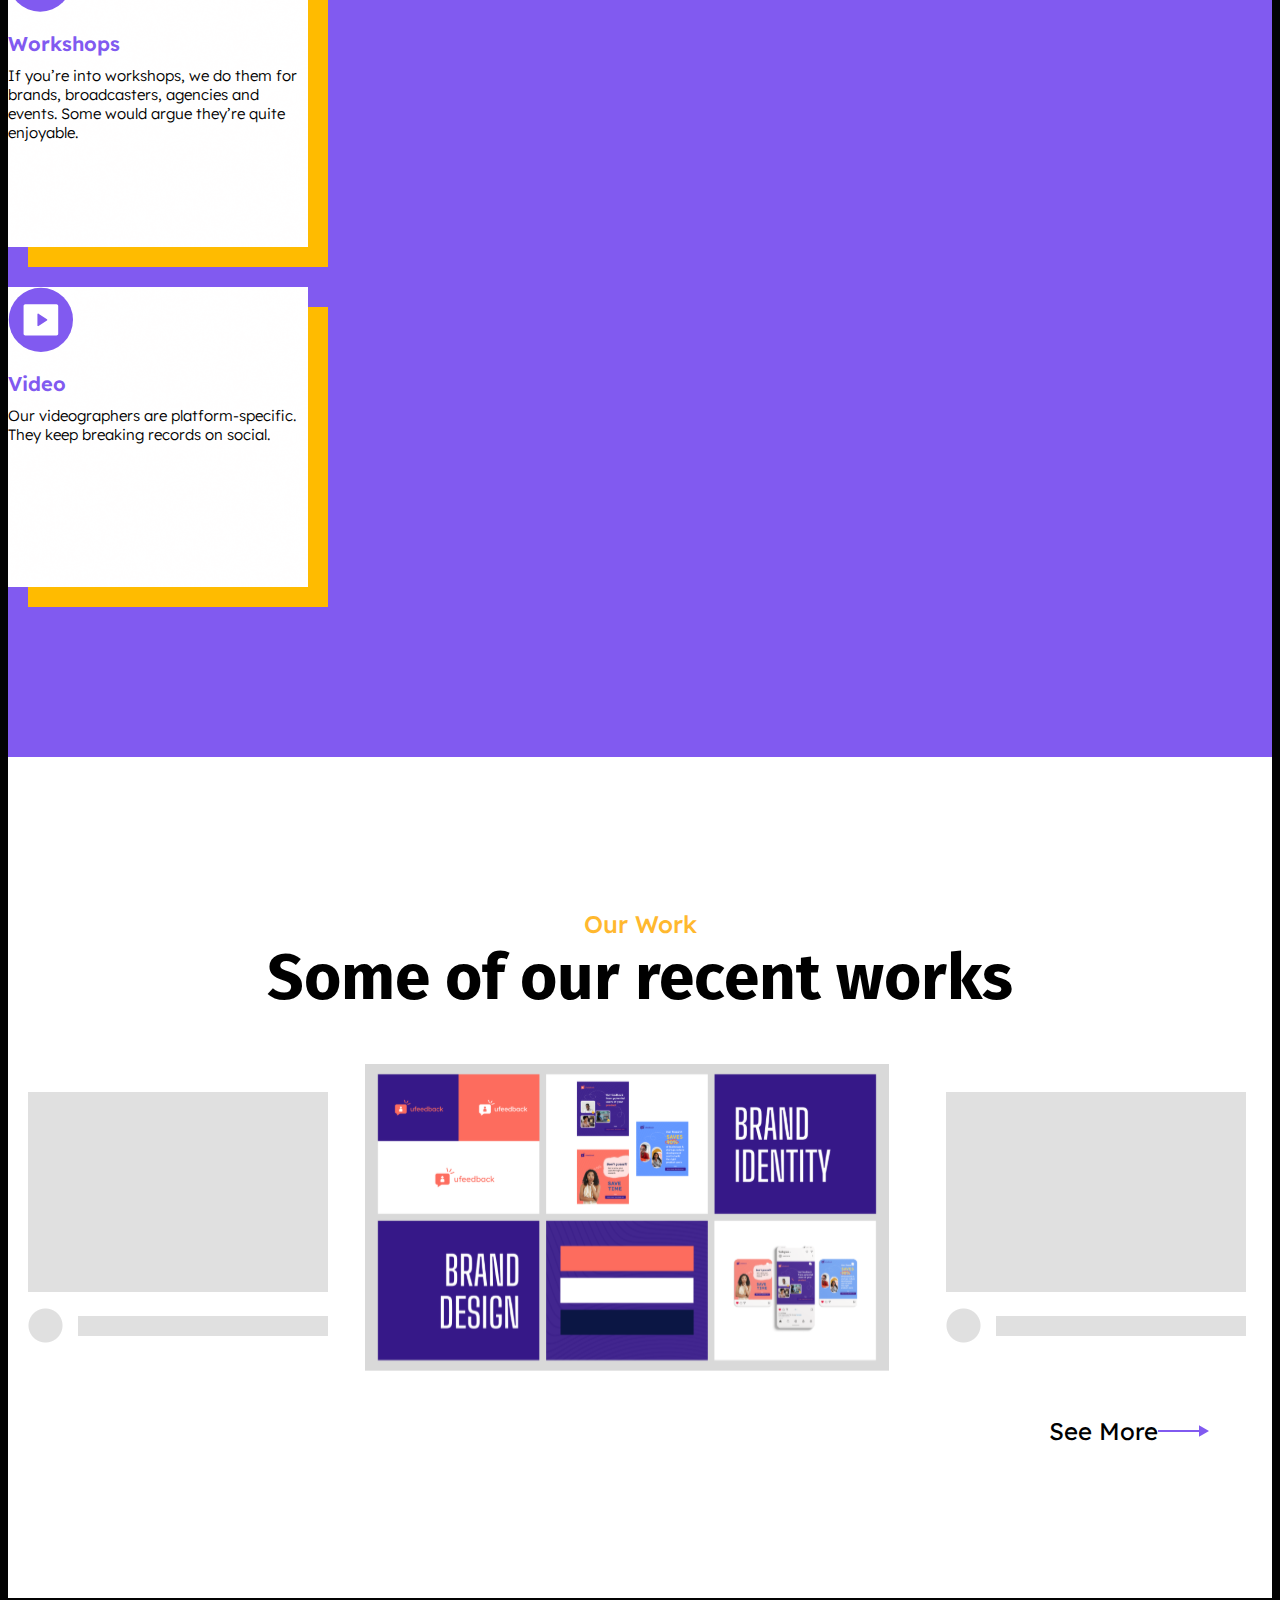
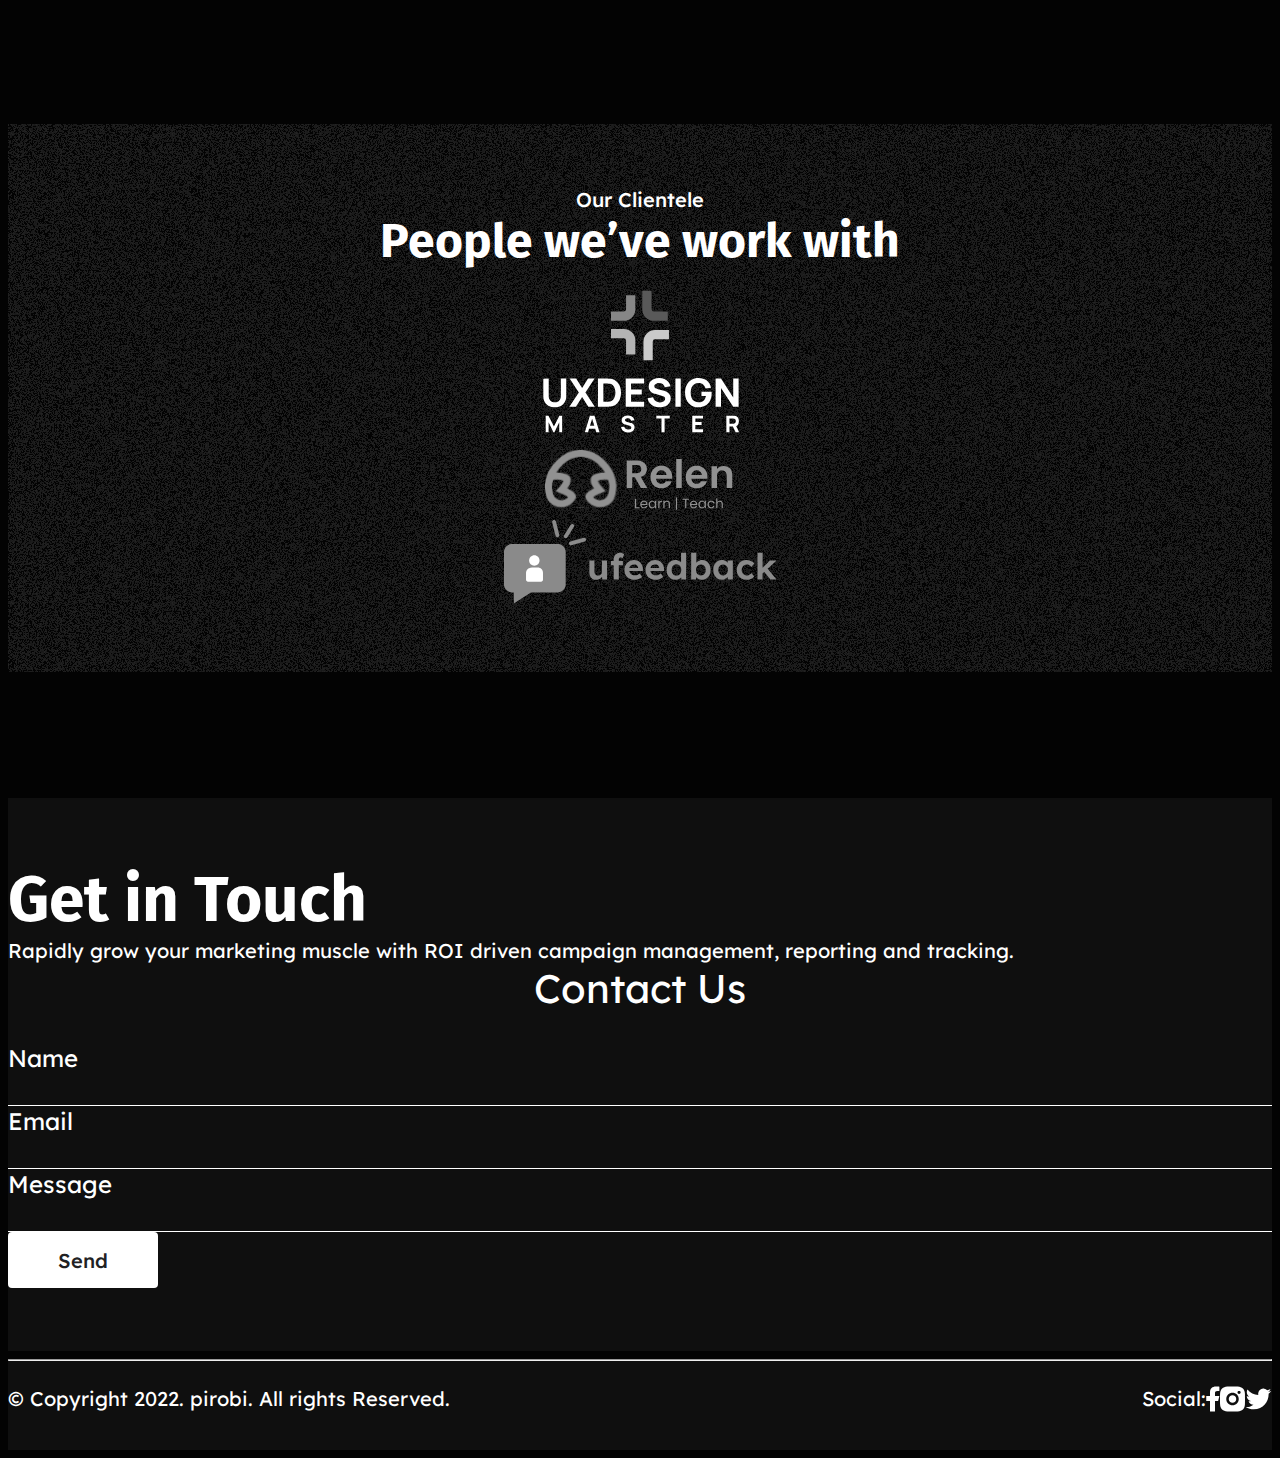
==== commit b4c01be1: "https://t8m0thy0k0duwa.netlify.app" ====
--- a/index.html
+++ b/index.html
@@ -58,46 +58,44 @@
 
         <br>
         <br>
+    	
+
         <br>
 
         <div class="row " >
-            <strong class="strong">What we do</strong>
+            <strong class="strong">Our Approach</strong>
             <div class="col-12 col-md-4 mt-4">
                 <div class="uses">
                    
-                    <div><b class="bold">01</b> 	Grow Your Brand’s Visibility
-                        People only patronise brand’s that they know. Grow your brand’s visibility with Digital Marketing tactics that position your brand on top of the prospect’s mind.
+                    <div><b class="bold">01 <b>Marketing Strategy Building</b> </b> <br>	
+                        Our work together starts with taking a deep dive into your brand. Here we identify your brand’s voice and begin to formulate a content strategy designed to engage your target users.
                         
                     </div>
-                    <div class="mt-4">
-                        — Let’s talk about how we can help you
-                    </div>
+                 
                 </div>
             </div>
             <div class="col-12 col-md-4 mt-4">
                 <div class="uses">
-                    <div> <b class="bold">02</b> 	Grow Your Customer Base
-                        Connect with your target audience and give them a reason to be become your customers by guiding them through the buying stages with relevant content and engagement.
+                    <div> <b class="bold">02 <b> Going Live</b></b> <br>  	
+                        When our content goes live you’re going to see engagement and your audience will feel the human voice behind it. 
                         
+         
                        
                         
                     </div>
-                    <div class="mt-4">
-                        — Let’s talk about how we can help you
-                    </div>
+                   
                 </div>
             </div>
             <div class="col-12 col-md-4 mt-4">
                 <div class="uses">
-                    <div><b class="bold">03</b> 	Grow Your Customer Base
-                        Connect with your target audience and give them a reason to be become your customers by guiding them through the buying stages with relevant content and engagement.
+                    <div><b class="bold">03 <b>Analysis and Reporting</b> </b> 	<br>
+                        Analysis and optimization is the key job to improve consistently. We are always testing what resonates best with your audience and reporting on the results.
                         
-                       
+            
+                      
                         
                     </div>
-                    <div class="mt-4">
-                        — Let’s talk about how we can help you
-                    </div>
+                  
                 </div>
             </div>
         </div>
@@ -153,7 +151,7 @@
                 <div class="col-12 col-lg-6 px-4 d-flex justify-content-center">
                     <div class=" clickkk">
                         <div class="courses ">
-                            A Social creative first and results-driven agency 
+                            A Social creative and results driven agency 
                         </div>
                         <div class="rapid">
                             Rapidly grow your marketing muscle with ROI driven campaign management, reporting and tracking.
@@ -232,7 +230,7 @@
         What we do
     </div>
     <div class="rapid2">
-        Rapidly grow your marketing muscle with ROI driven campaign management, reporting and tracking.
+        We provide services that create results and help projects to achieve their short and long term goals.
     </div>
     <br>
     
--- a/Assets/stylesheet/style.css
+++ b/Assets/stylesheet/style.css
@@ -42,8 +42,8 @@
 .bold{
   font-family: 'Fira Sans';
   font-style: normal;
-  font-weight: 700;
-  font-size: 23px;
+  /* font-weight: 500; */
+  font-size: 20px;
   color: #FFFFFF;
 }
 .zigzag{
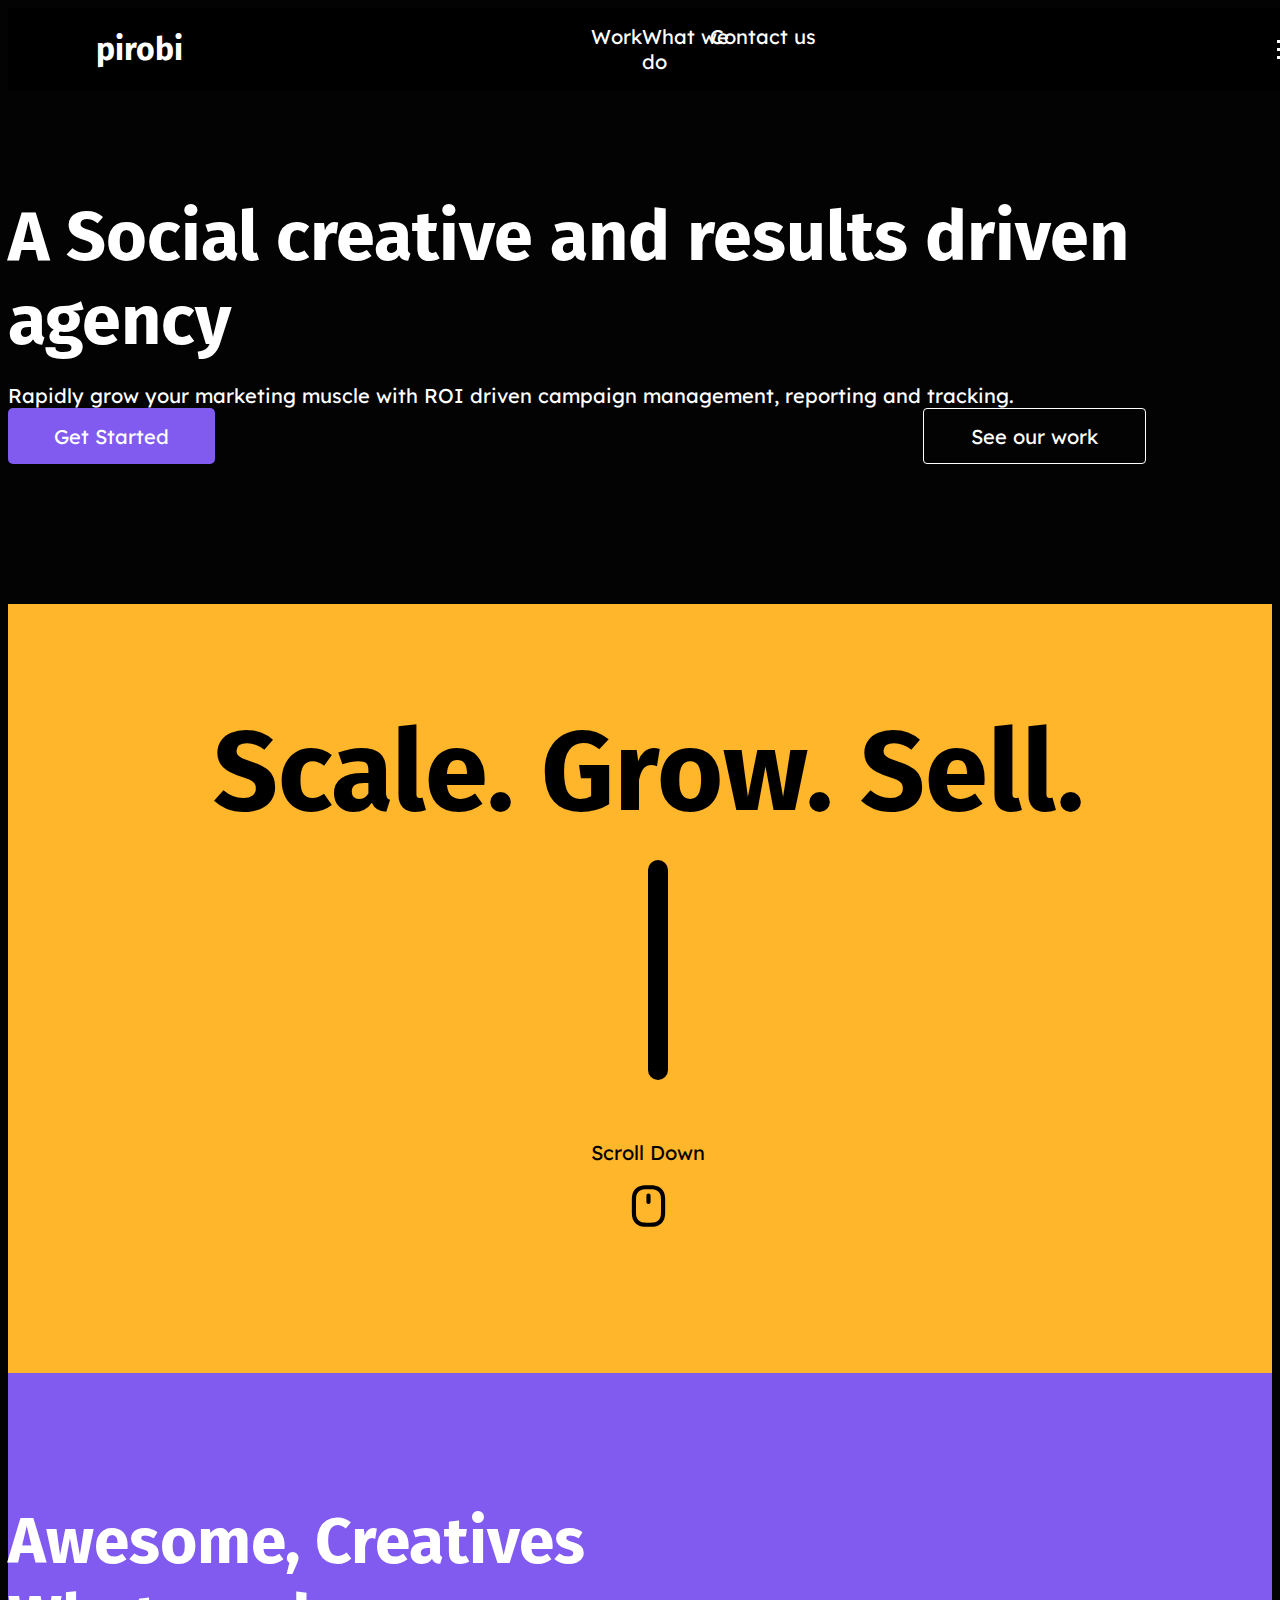
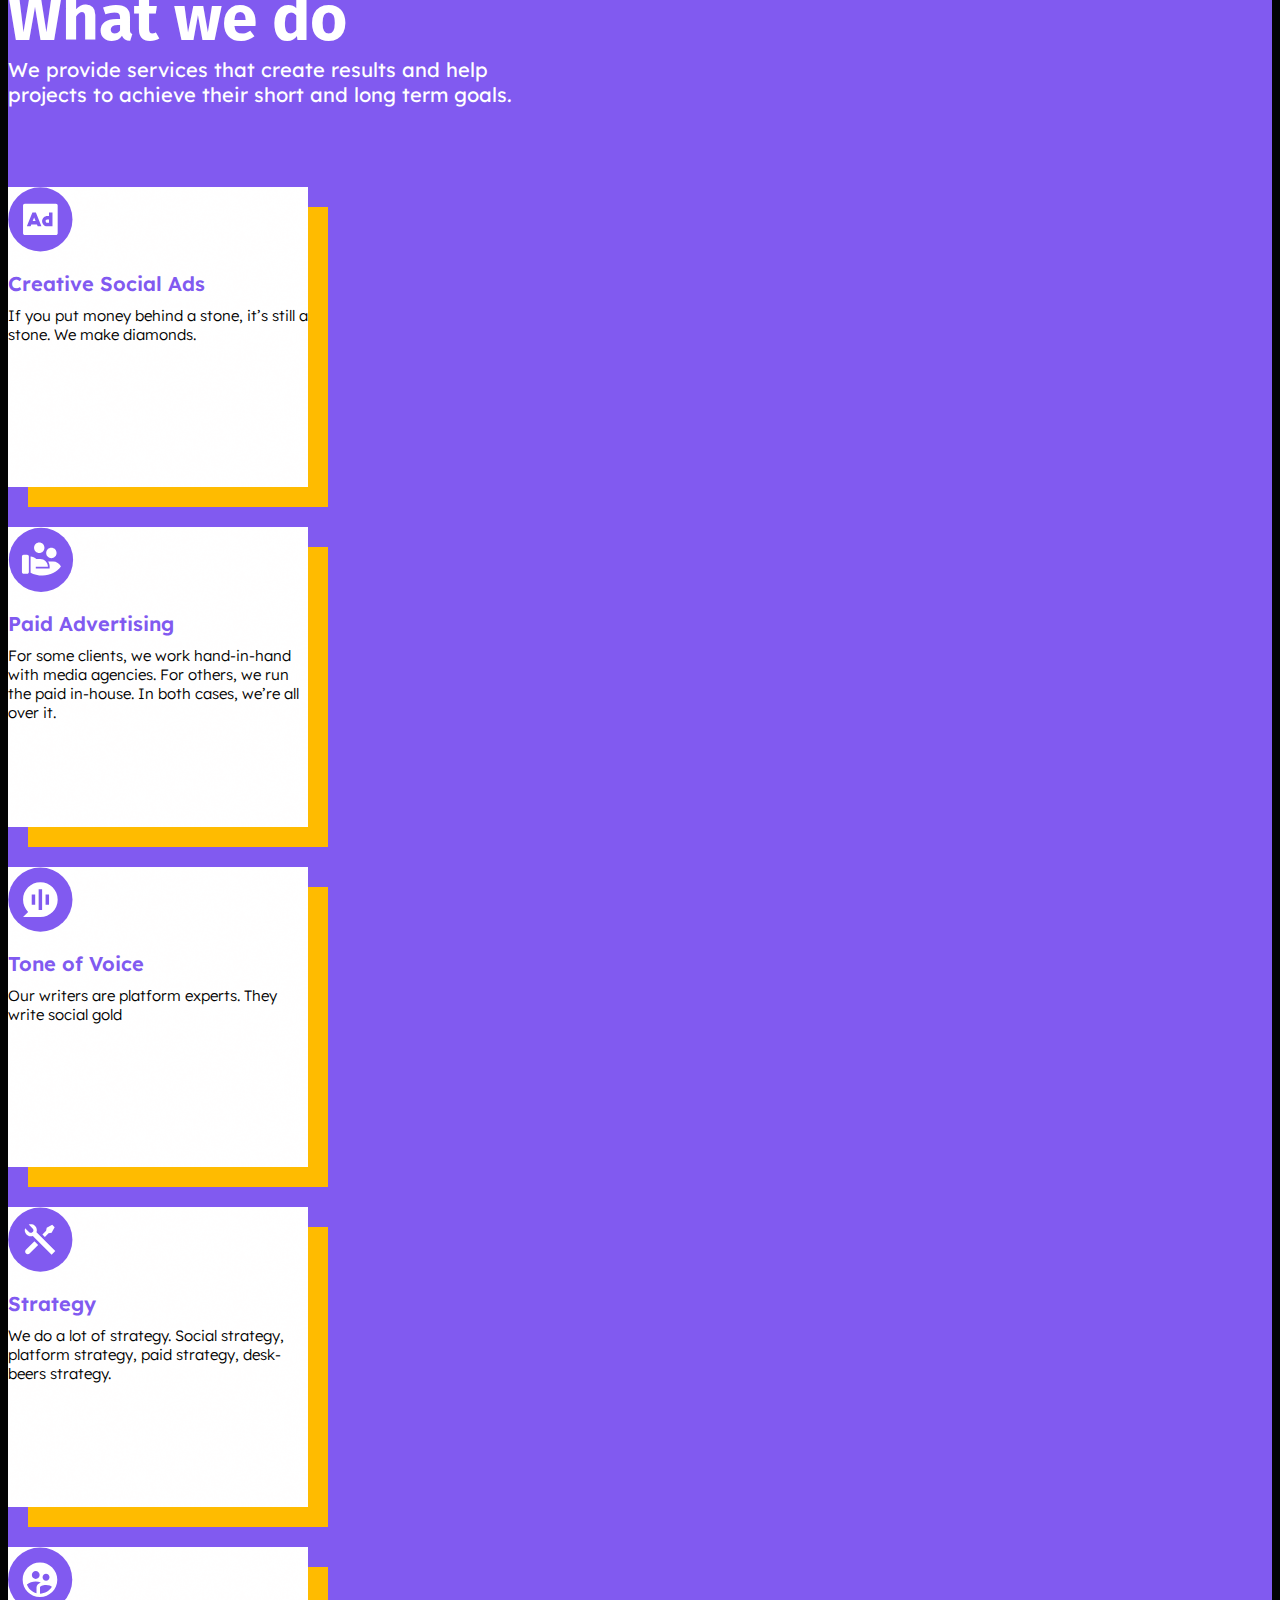
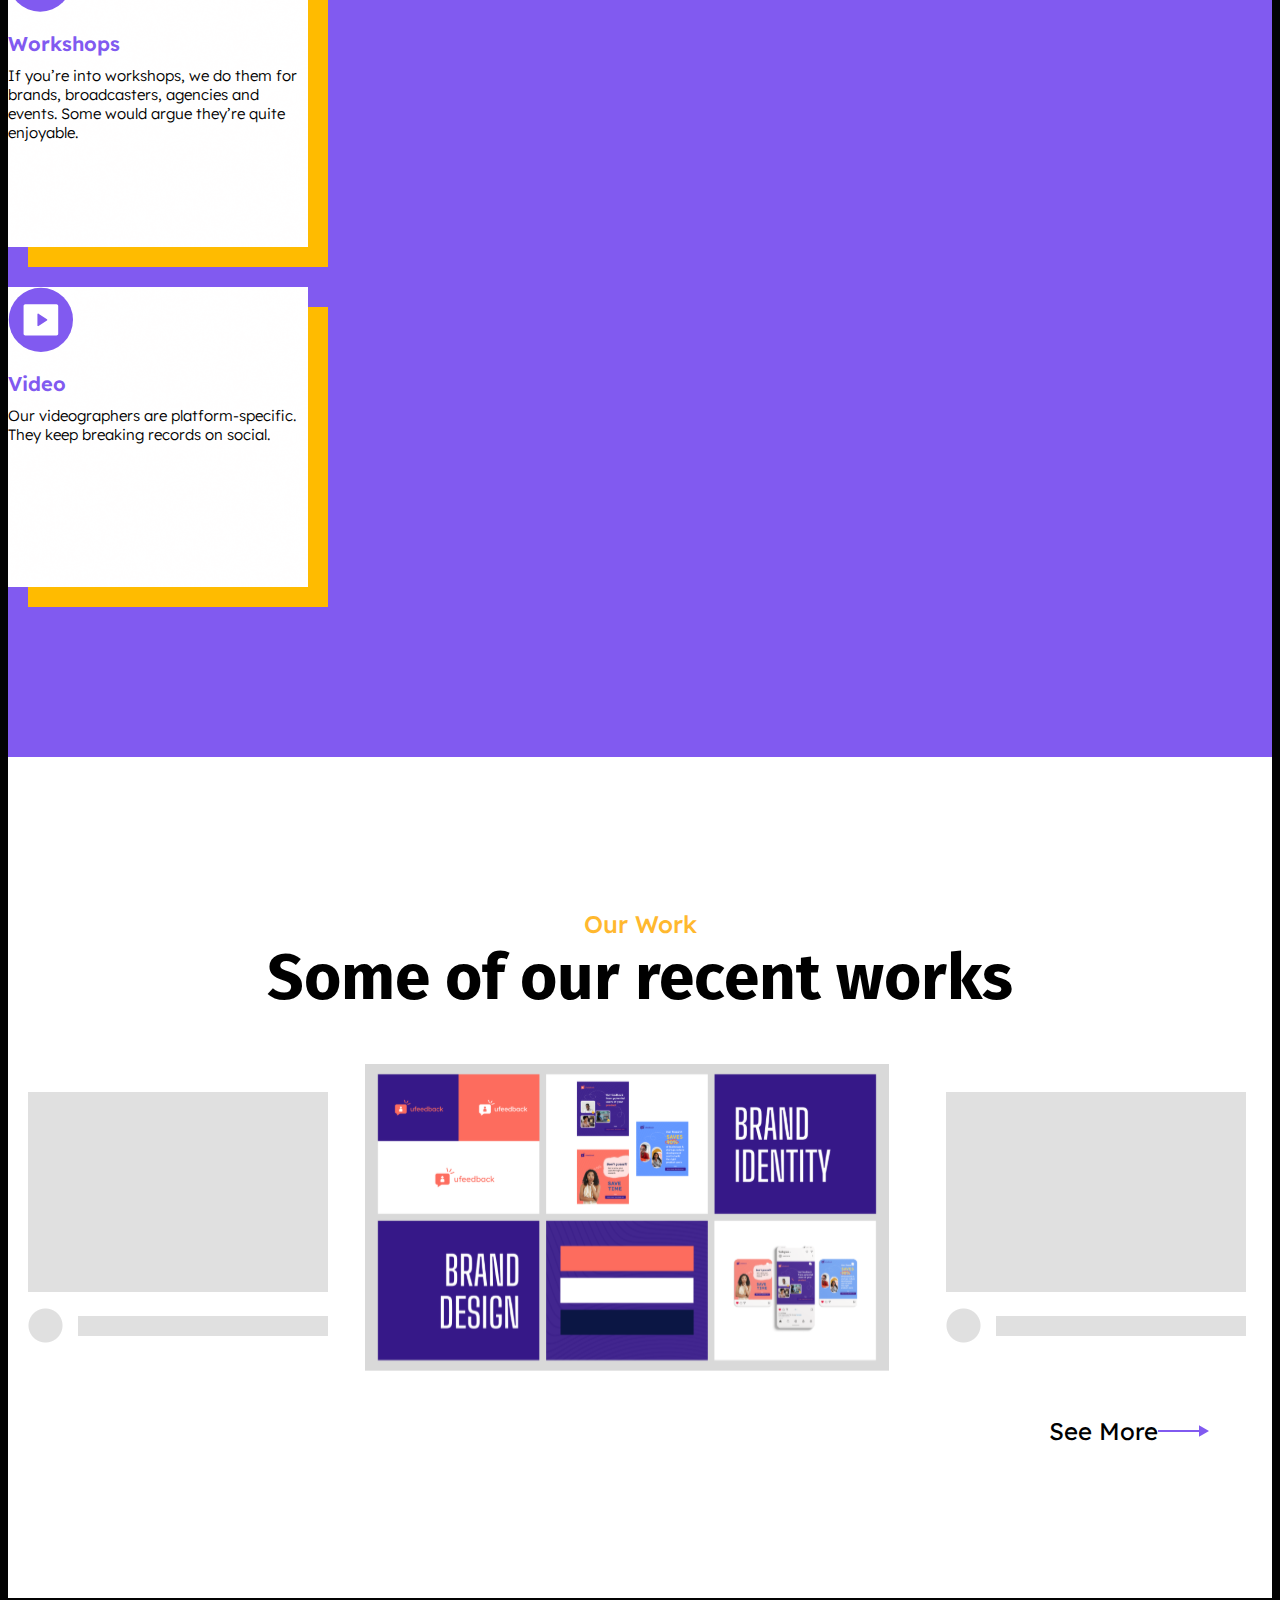
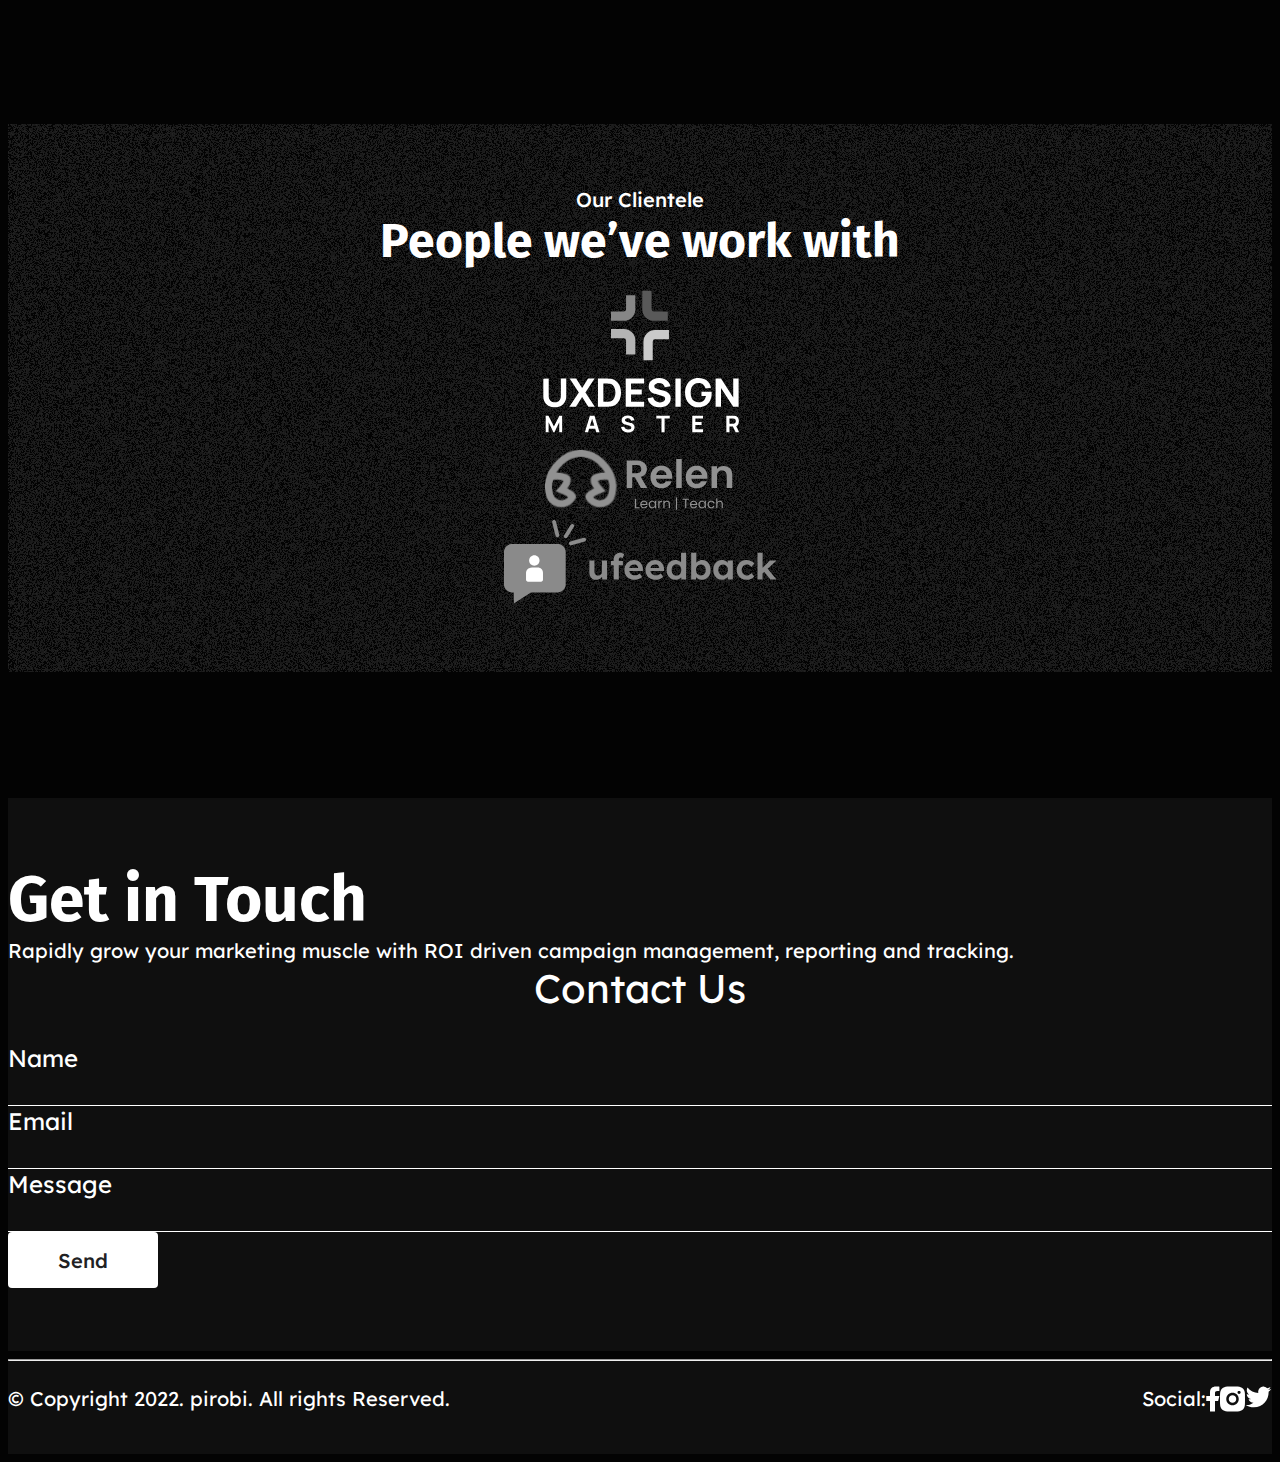
==== commit 72acc613: "target" ====
--- a/index.html
+++ b/index.html
@@ -481,9 +481,16 @@
             <div >
               <div class="lie ">
                 <div class="sociall ">Social:</div>
-                <img src="./Assets/images/vface.svg" alt="" class="px-4">
+                <a target="_blank" >
+                    <img src="./Assets/images/vface.svg" alt="" class="px-4">
+                </a>
+              <a href="https://www.instagram.com/pirobinigeria/" target="_blank">
                 <img src="./Assets/images/vinsta.svg" alt=""  class="px-4">
+              </a>
+              
+            <a href="https://twitter.com/Pirobian" target="_blank">
                 <img src="./Assets/images/vtweet.svg" alt=""  class="px-4">
+            </a>
               </div>
             </div>
         </div>
--- a/Assets/stylesheet/style.css
+++ b/Assets/stylesheet/style.css
@@ -337,12 +337,12 @@
 .sect{
   background-color: #FFB62A;
   margin-top: 120px;
-  width: 100vw;
+  /* width: 100vw; */
 }
 .ceazy{
   background-image: url('../images/bgimage.svg');
   width: 100vw;
-
+background-size: cover;
 
 }
 .scale{
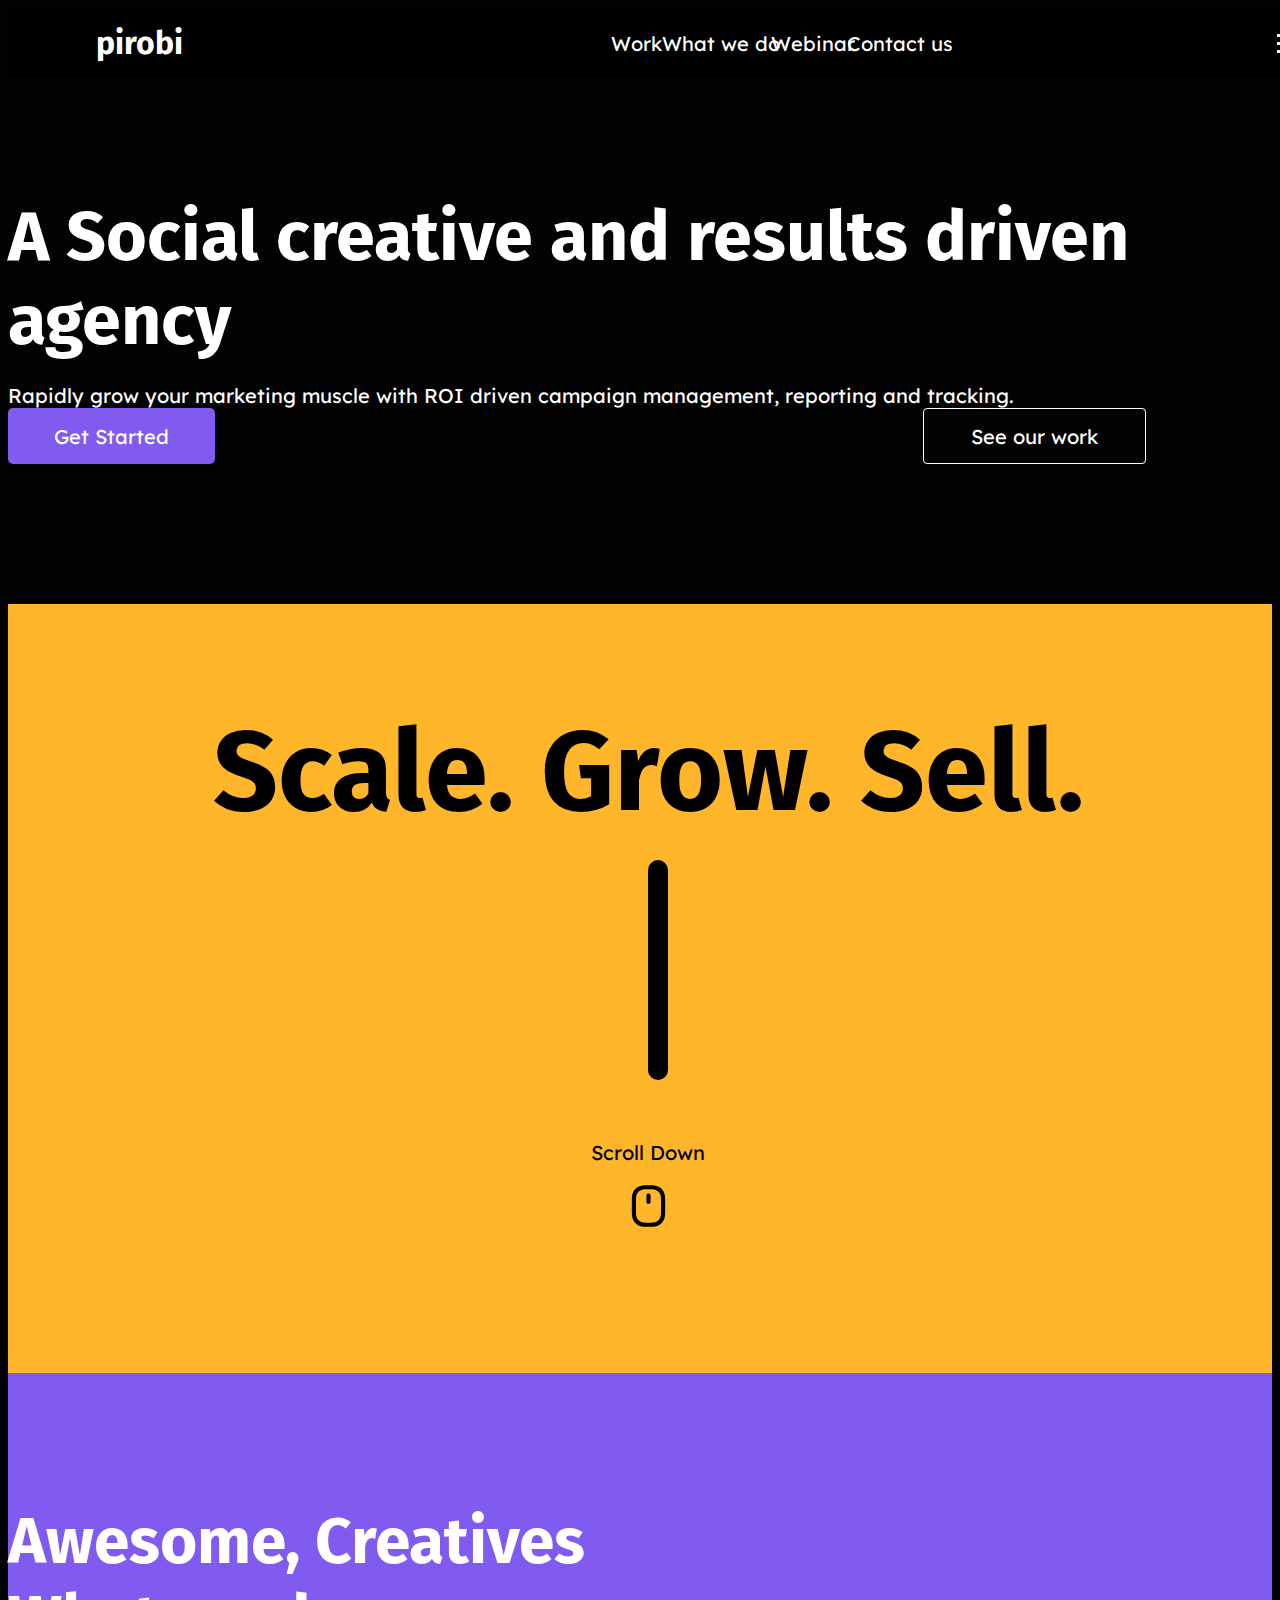
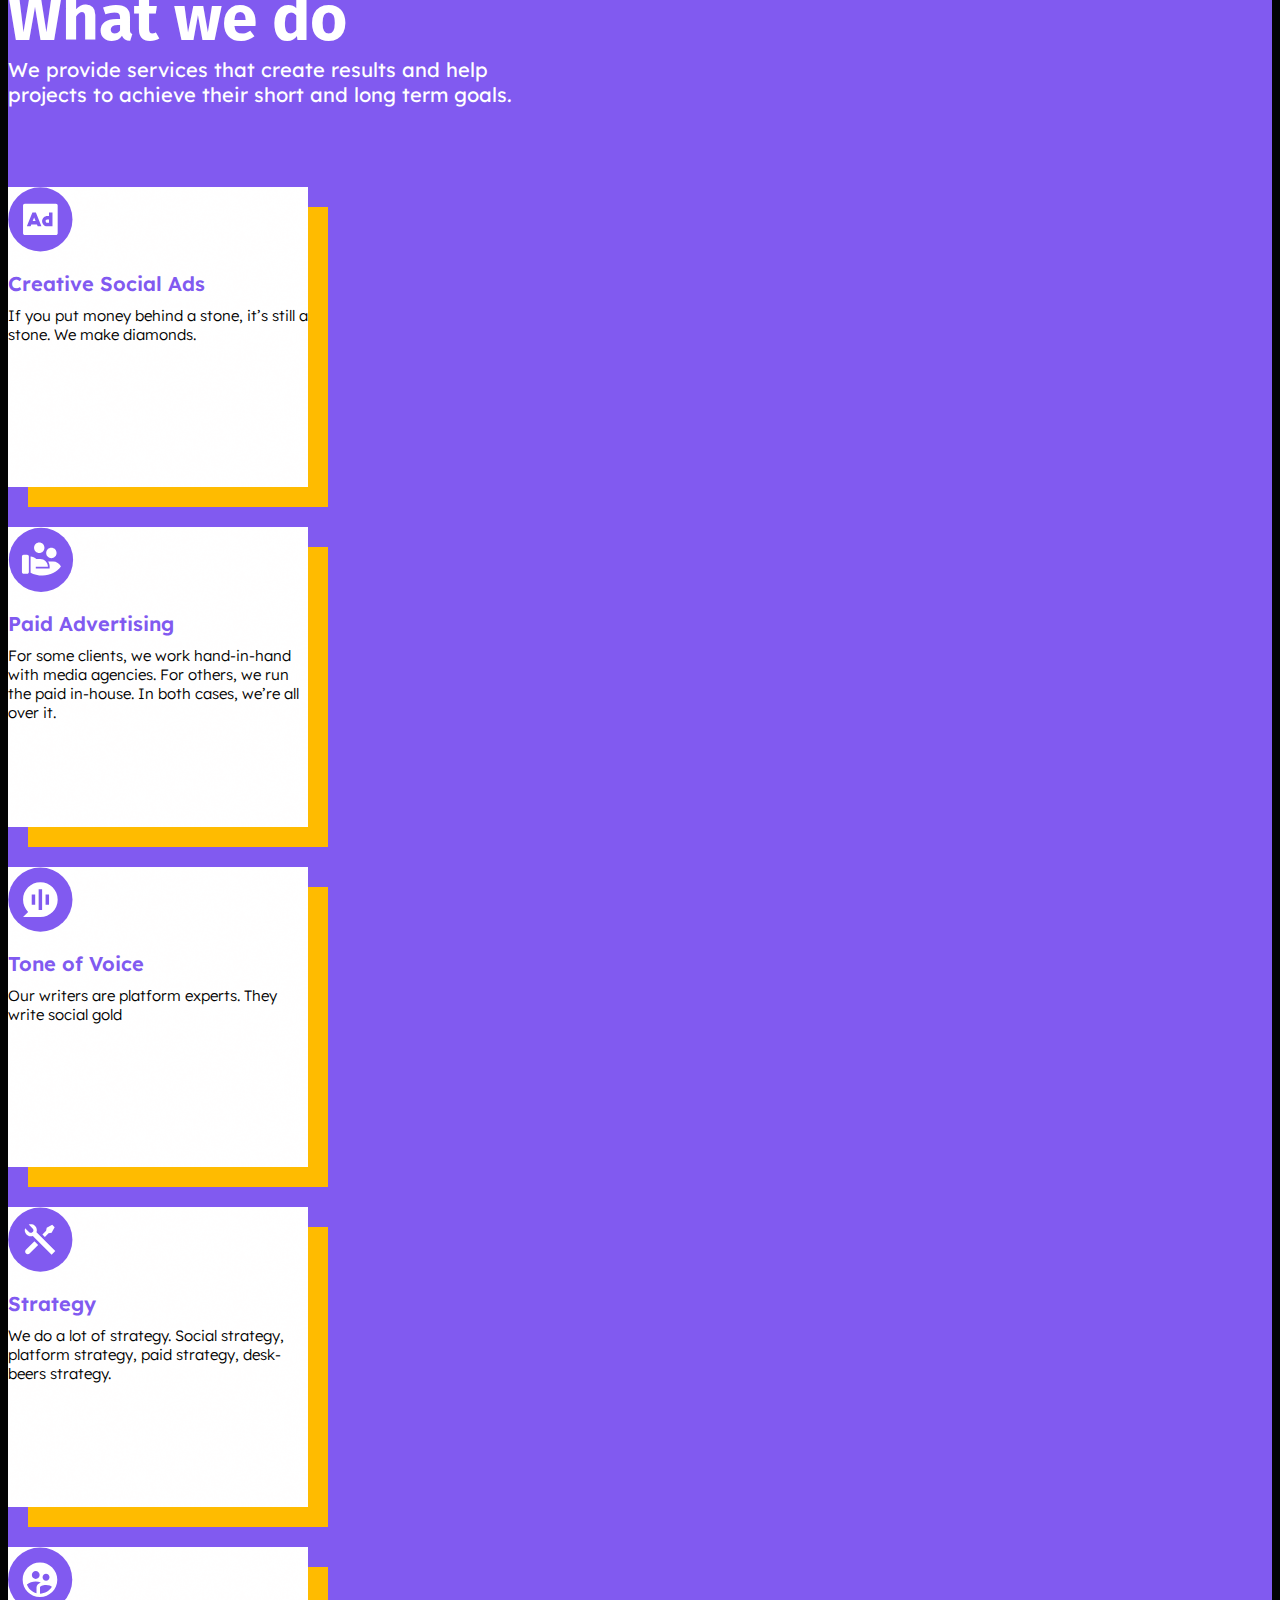
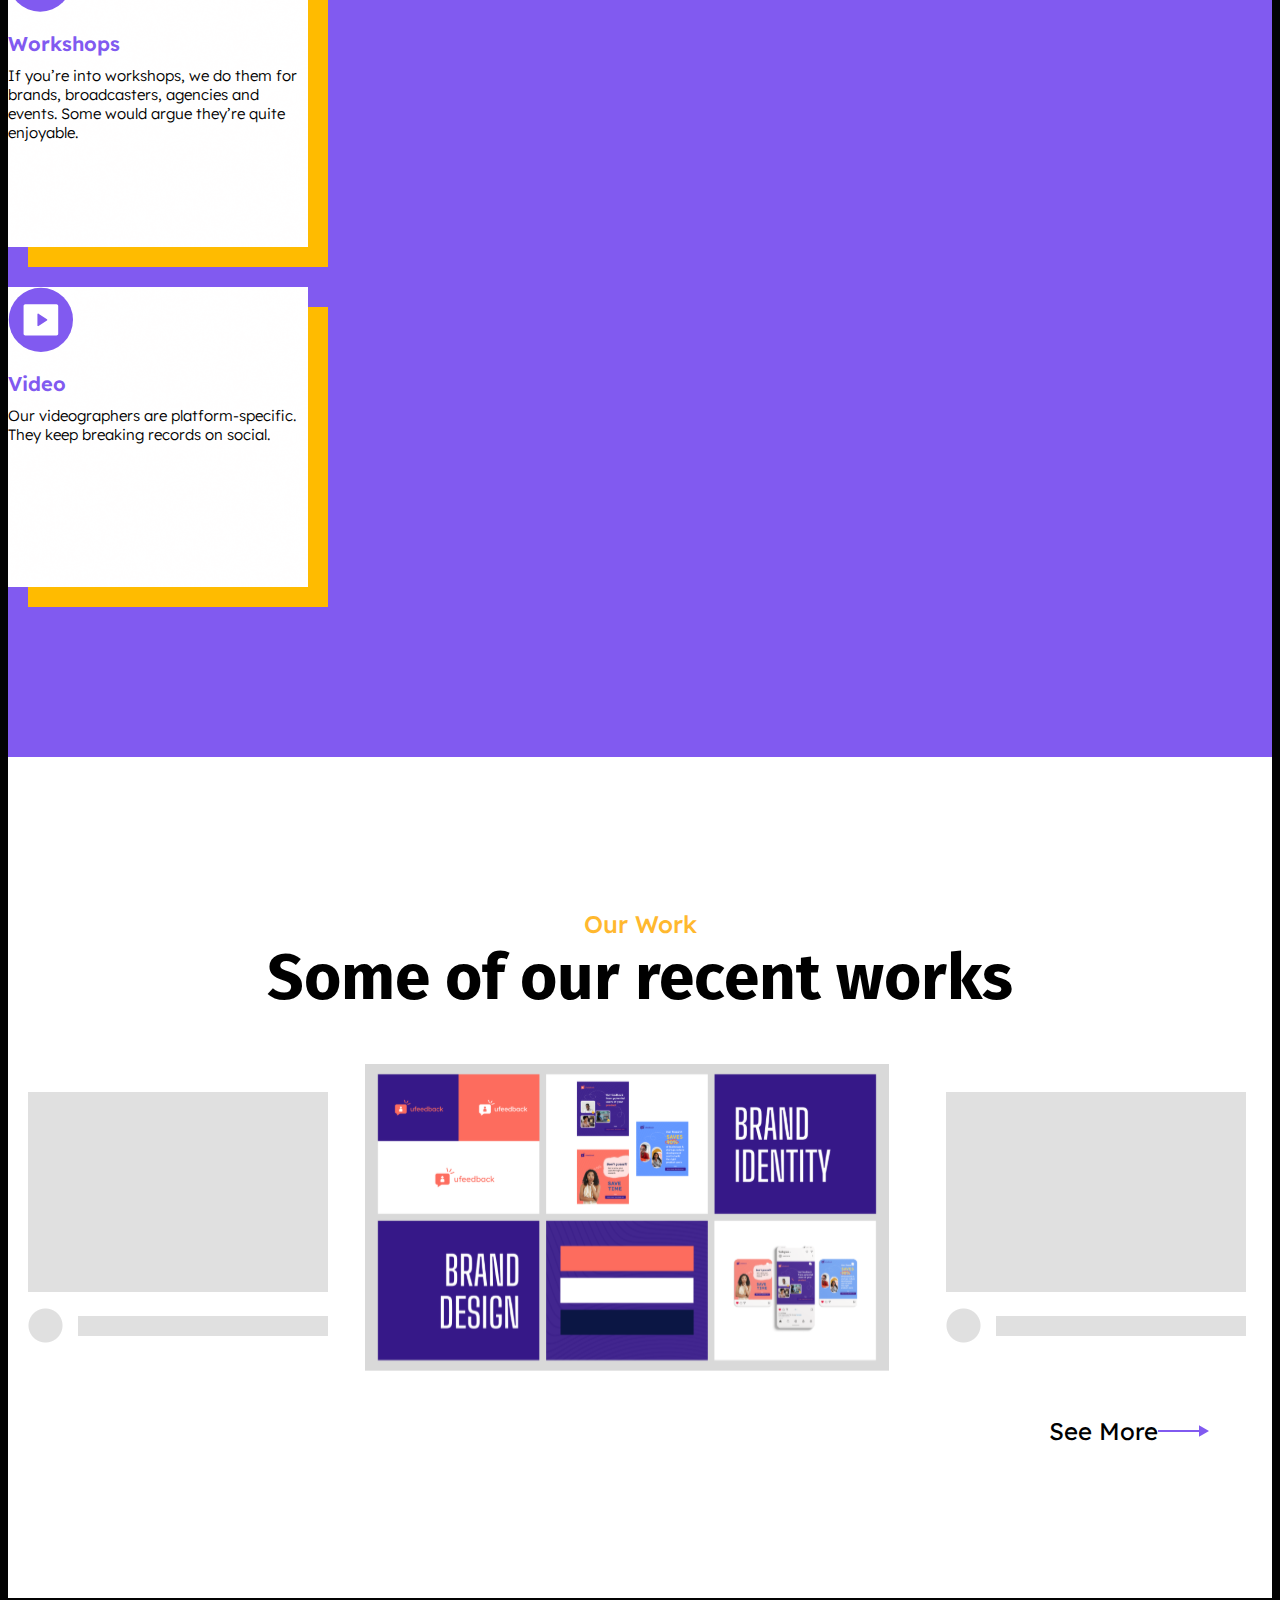
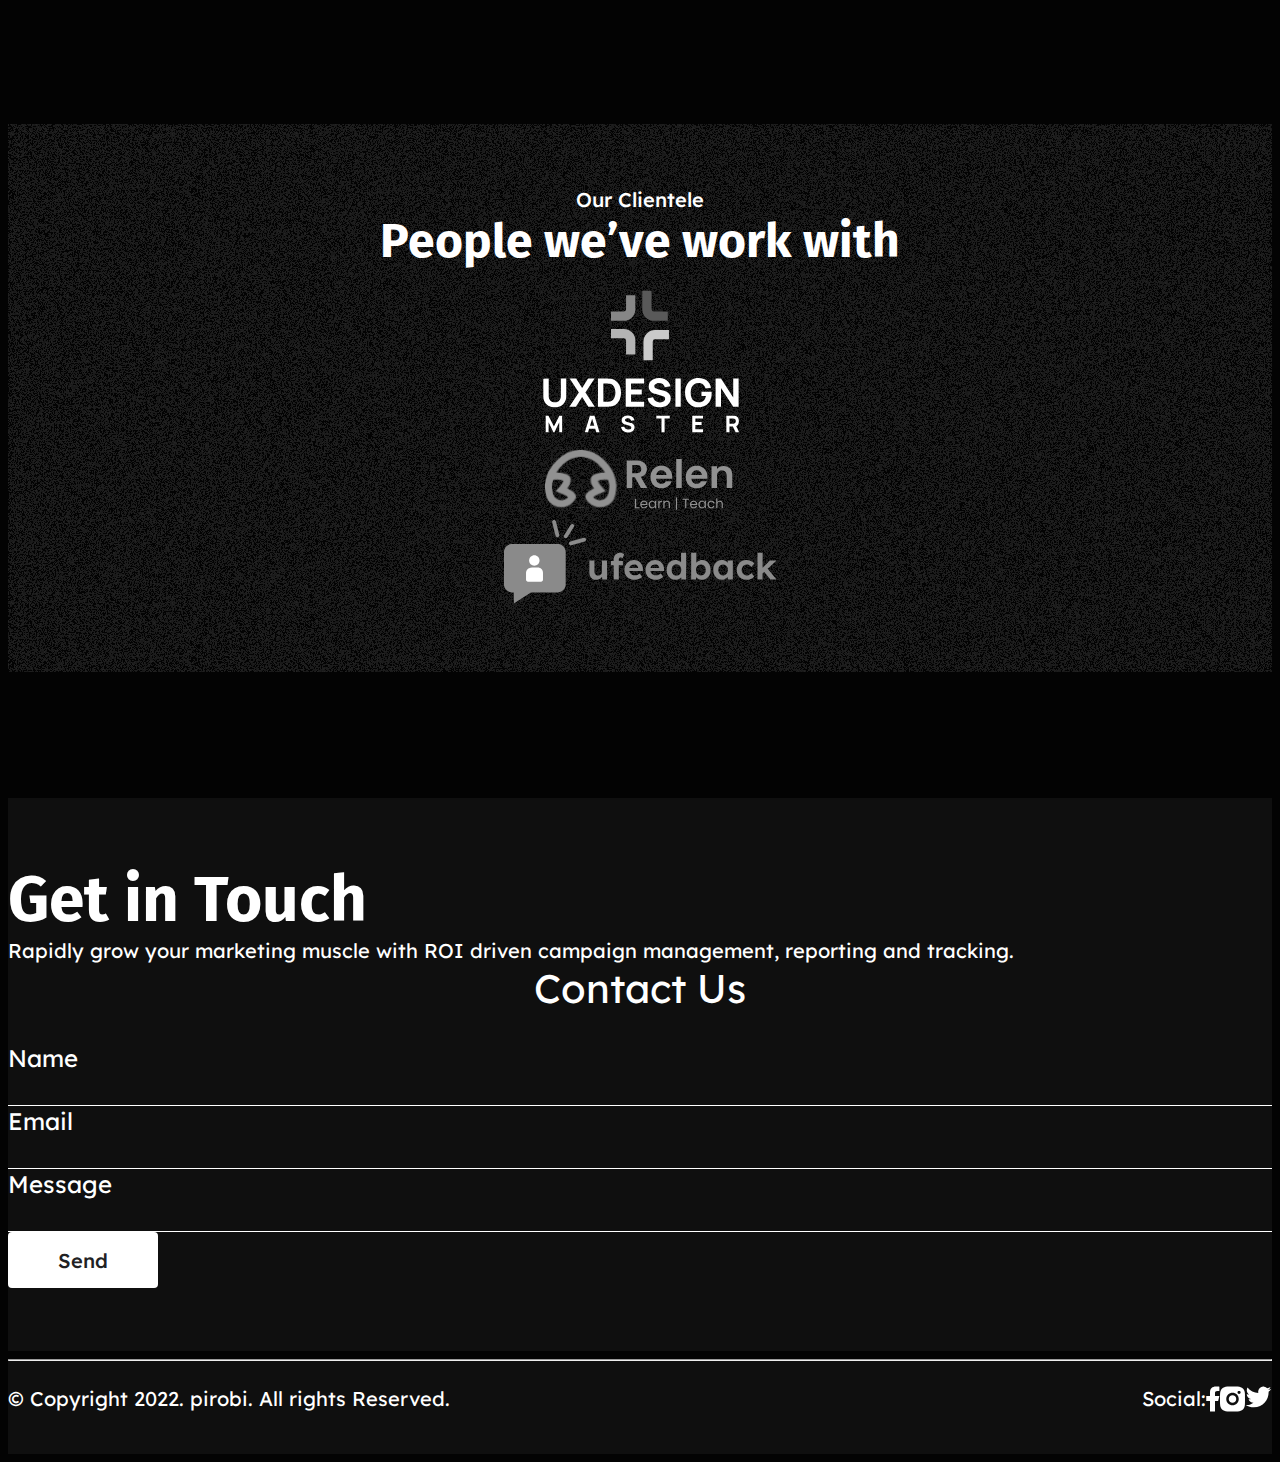
==== commit 1fe8ae7a: "hopefully last push" ====
--- a/index.html
+++ b/index.html
@@ -23,7 +23,7 @@
     <meta name="viewport" content="width=device-width, initial-scale=1.0">
     <link rel="stylesheet" href="./Assets/stylesheet/style.css">
     <link rel="stylesheet" href="./Assets/stylesheet/responsiveness.css">
-    <title>Pirobi - Creative Social Media Marketing Team </title>
+    <title>Pirobi.com - Digital Agency for SMe's </title>
 </head>
 <body>
  
@@ -38,6 +38,9 @@
             <a href="#wedoawesomestuffs" style="   color: white;">
                 <div class="works px-5">What we do</div>
                 </a>
+                <a href="https://webinaarr.netlify.app" style="   color: white;">
+                    <div class="workss2 px-5">Webinar</div>
+                    </a>
                 <a href="#reachout" style="   color: white;">
                 <div class="workss px-5">Contact us</div>
             </a>
@@ -63,8 +66,8 @@
         <br>
 
         <div class="row " >
-            <strong class="strong">Our Approach</strong>
-            <div class="col-12 col-md-4 mt-4">
+            <strong class="strong">Our Webinar</strong>
+            <!-- <div class="col-12 col-md-4 mt-4">
                 <div class="uses">
                    
                     <div><b class="bold">01 <b>Marketing Strategy Building</b> </b> <br>	
@@ -73,8 +76,8 @@
                     </div>
                  
                 </div>
-            </div>
-            <div class="col-12 col-md-4 mt-4">
+            </div> -->
+            <!-- <div class="col-12 col-md-4 mt-4">
                 <div class="uses">
                     <div> <b class="bold">02 <b> Going Live</b></b> <br>  	
                         When our content goes live you’re going to see engagement and your audience will feel the human voice behind it. 
@@ -85,8 +88,8 @@
                     </div>
                    
                 </div>
-            </div>
-            <div class="col-12 col-md-4 mt-4">
+            </div> -->
+            <!-- <div class="col-12 col-md-4 mt-4">
                 <div class="uses">
                     <div><b class="bold">03 <b>Analysis and Reporting</b> </b> 	<br>
                         Analysis and optimization is the key job to improve consistently. We are always testing what resonates best with your audience and reporting on the results.
@@ -97,7 +100,23 @@
                     </div>
                   
                 </div>
-            </div>
+            </div> -->
+<br>
+
+<div class="webinarDiagram">
+    <a href="https://webinaarr.netlify.app/" target="_blank" class="webimage">
+        <img src="./Assets/images/webinar-banner.svg" alt="" style="width: 100%;">
+    </a>
+<br>
+<a href="https://webinaarr.netlify.app/" target="_blank" class="mobileimage">
+    <img src="./Assets/images/webinar-mobile-banner.svg" alt="" style="width: 100%;">
+</a>
+
+</div>
+
+
+
+
         </div>
 <br>
 <br>
--- a/Assets/stylesheet/style.css
+++ b/Assets/stylesheet/style.css
@@ -10,7 +10,7 @@
 .uses{
   font-family: 'Lexend';
 font-style: normal;
-font-weight: 300;
+font-weight: 400;
 font-size: 16px;
 color: #FFFFFF;
 
@@ -131,7 +131,7 @@
       left: -0.0rem;
       top: -400%;
       flex-direction: column;
-      background-color: rgb(33, 33, 33);
+      background-color: #141331;
       width: 100%;
       height: 100%;
       transition: 1.20s;
@@ -168,7 +168,9 @@
 
 
 
-
+.webinarDiagram{
+
+}
 
 
 
@@ -224,7 +226,16 @@
 font-size: 20px;
 cursor: pointer;
 width: 140%;
-/* background-color: blue; */
+margin-left: 10%;
+
+  }
+  .workss2{
+    font-family: 'Lexend';
+font-style: normal;
+font-weight: 400;
+font-size: 20px;
+cursor: pointer;
+width: 140%;
 margin-left: 20%;
 
   }
@@ -239,7 +250,7 @@
     width: 130%;
     justify-content: center;
     /* background-color: blue; */
-
+margin-left: 120px;
    
 
   }
@@ -671,7 +682,7 @@
 font-weight: 700;
 font-size: 64px;
 text-align: center;
-
+margin-top: 80px;
 color: #FFFFFF;
 }
 .middle {
@@ -730,4 +741,4 @@
   font-size: 40px;
   cursor: pointer;
   margin-bottom: 20px;
-}+}
--- a/Assets/stylesheet/responsiveness.css
+++ b/Assets/stylesheet/responsiveness.css
@@ -1,14 +1,14 @@
-@media screen and (min-width: 1352px) {
+/* @media screen and (min-width: 1352px) {
     .letdrive{
         position: absolute;
         right:80%;
         top: -500%;
-        /* bottom: -120%; */
+    
           }
           .nav__content {
 
             position: fixed;
-            /* top: 10%; */
+           
         
             transform: translate(0%, -50%);
             width: 100%;
@@ -17,34 +17,19 @@
             font-weight: 200;
             cursor: pointer;
             margin-top: -210px;
-            /* background-color: red; */
+   
          
           }
           
-}
+} */
 @media screen and (min-width: 1440px) {
-    .letdrive{
-        position: absolute;
-        right:80%;
-        top: -80%;
-        /* bottom: -120%; */
-          }
-          .nav__content {
-
-            position: fixed;
-            top: 50%;
-        
-            transform: translate(0%, -50%);
-            width: 100%;
-            text-align: center;
-            font-size: calc(2vw + 10px);
-            font-weight: 200;
-            cursor: pointer;
-            margin-top: -210px;
-            /* background-color: red; */
-         
-          }
-          
+  .tapp{
+    display:flex;
+    justify-content:space-between;
+    flex-wrap: wrap;
+    /* background-color: red; */
+    width: 85%;
+   }
 }
 @media screen and (max-width: 989px) {
 
@@ -71,8 +56,19 @@
           }
           
 }
+
+
+@media screen and (min-width: 768px){
+  .mobileimage{
+    display: none;
+  }
+}
+
+
 @media  screen and (max-width: 768px){
-
+.webimage{
+  display: none;
+}
 
 .strong{
   font-family: 'Fira Sans';
@@ -489,9 +485,12 @@
 
 
 
-/* 100% Image Width on Smaller Screens */
-/* @media only screen and (max-width: 700px){
-  .modal-content {
-    width: 100%;
-  }
-} */+
+
+@media screen and (max-width: 767px) {
+  .margg{
+    margin-top: 90px;
+  }
+
+
+}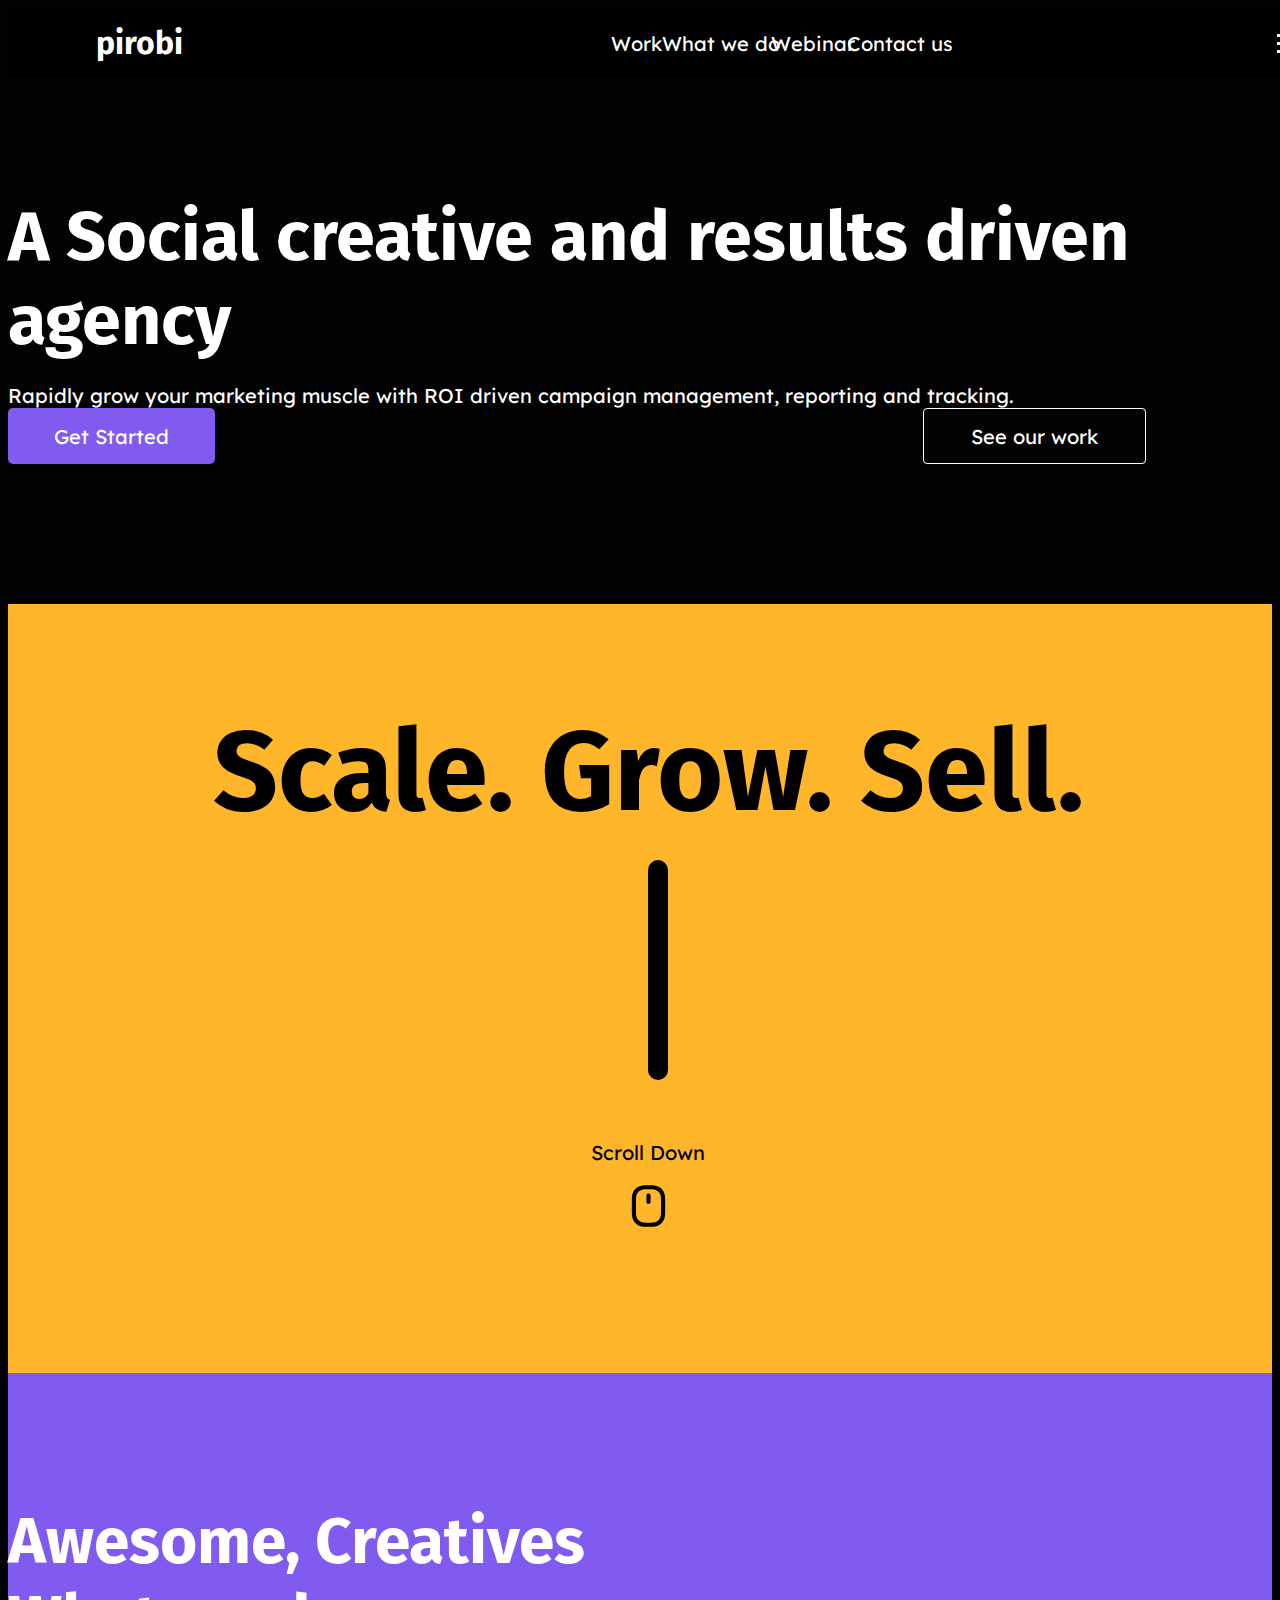
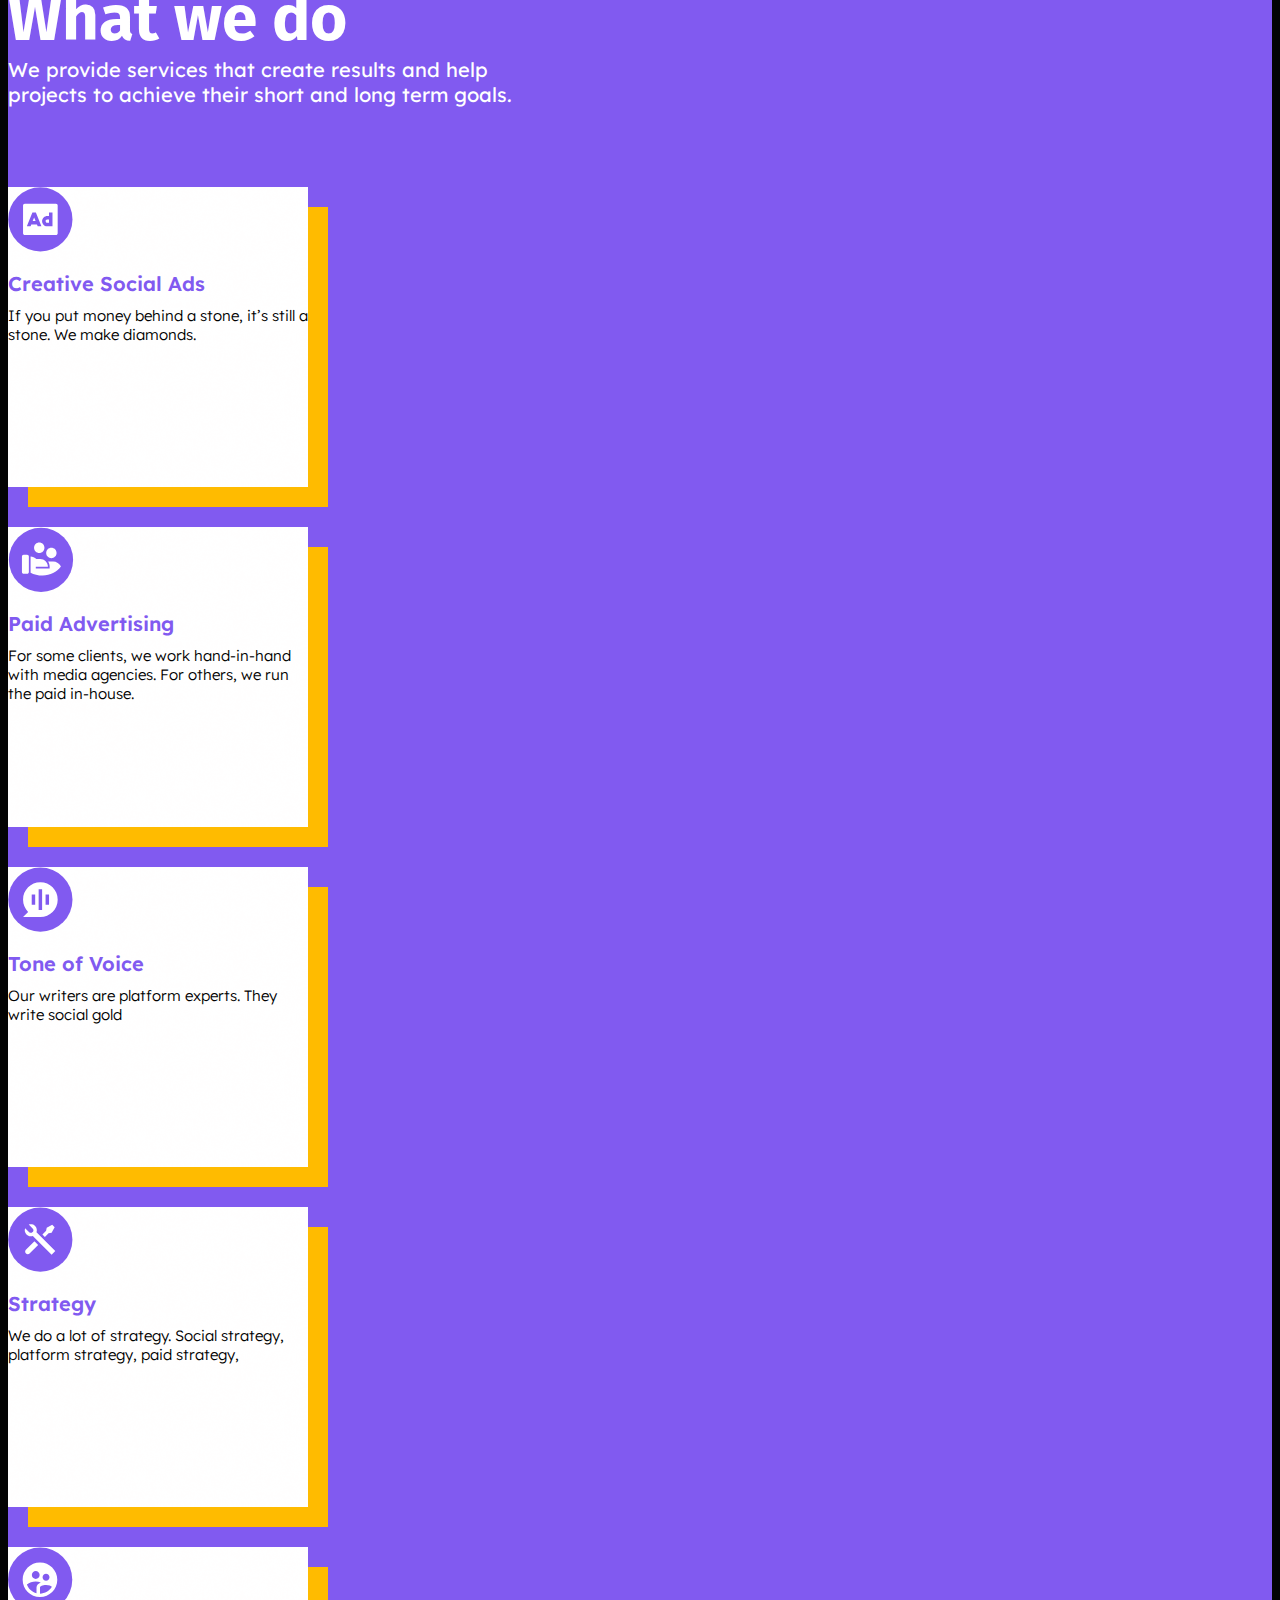
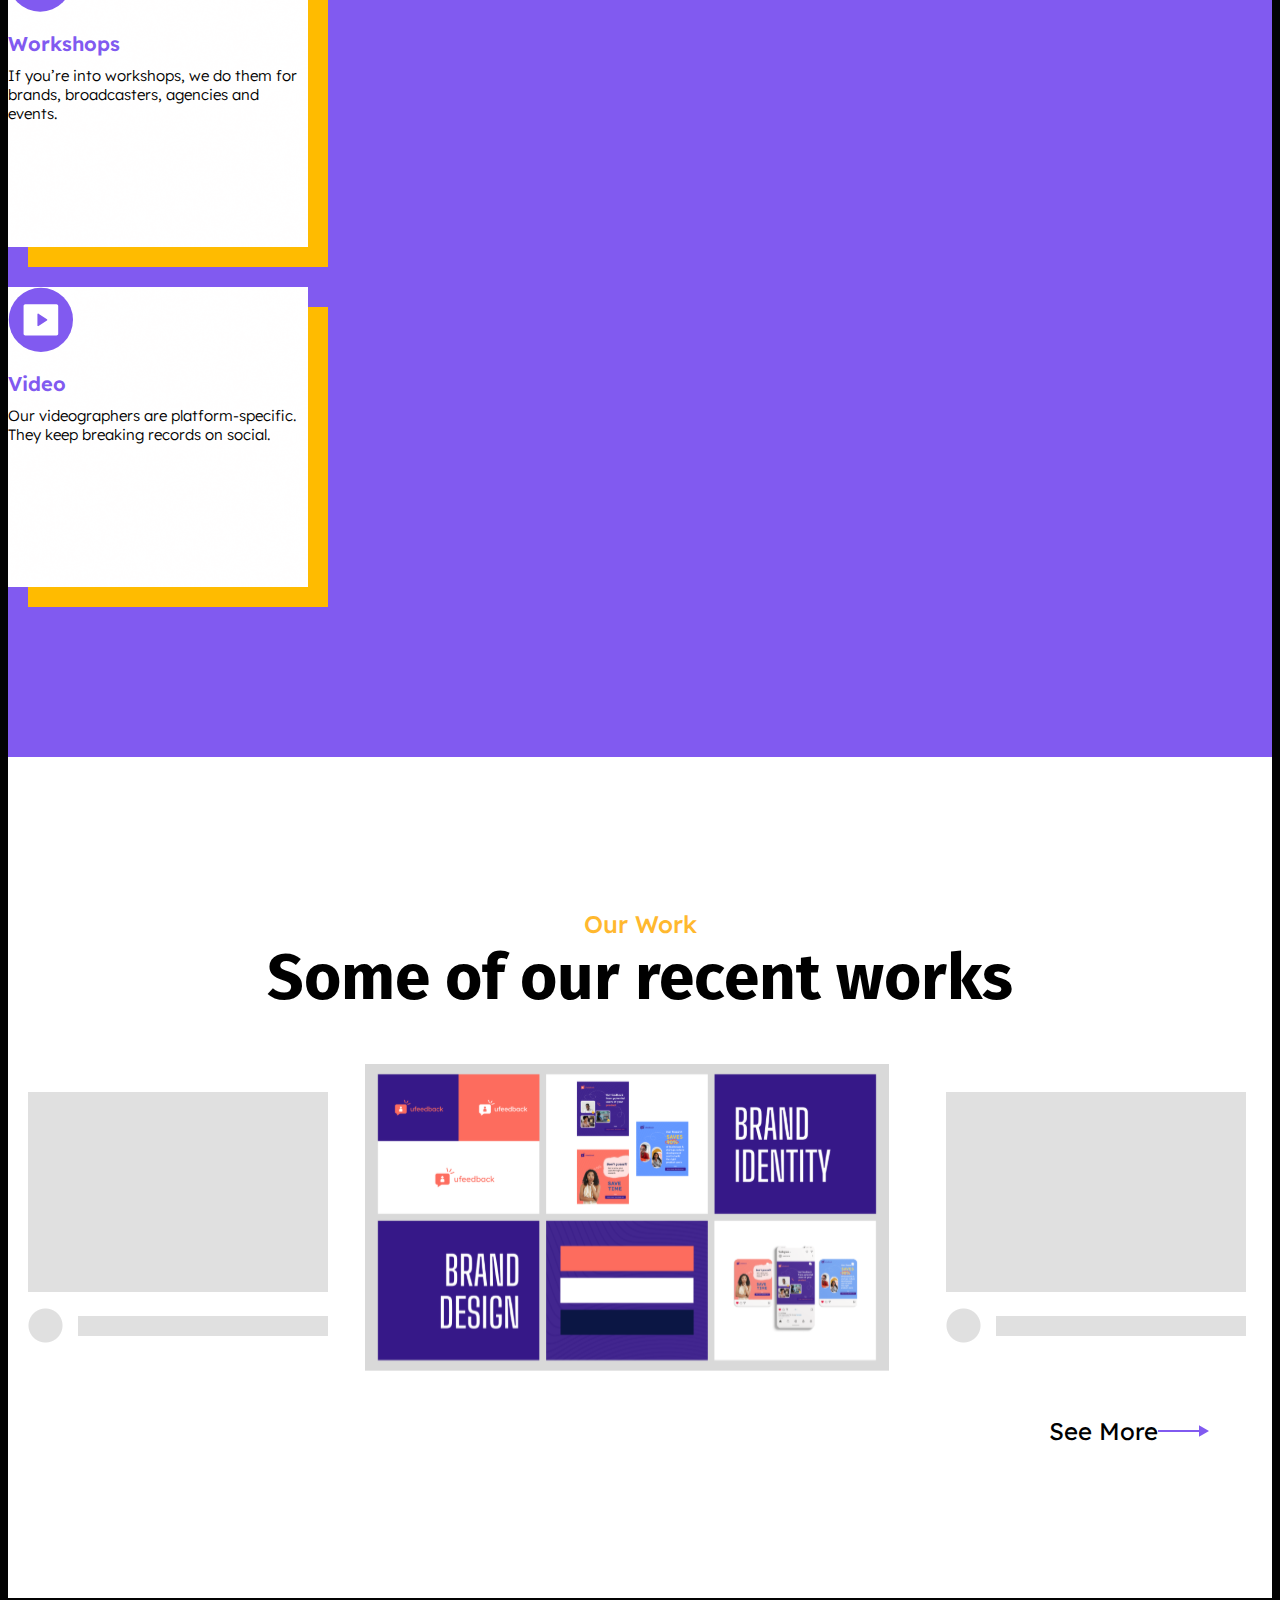
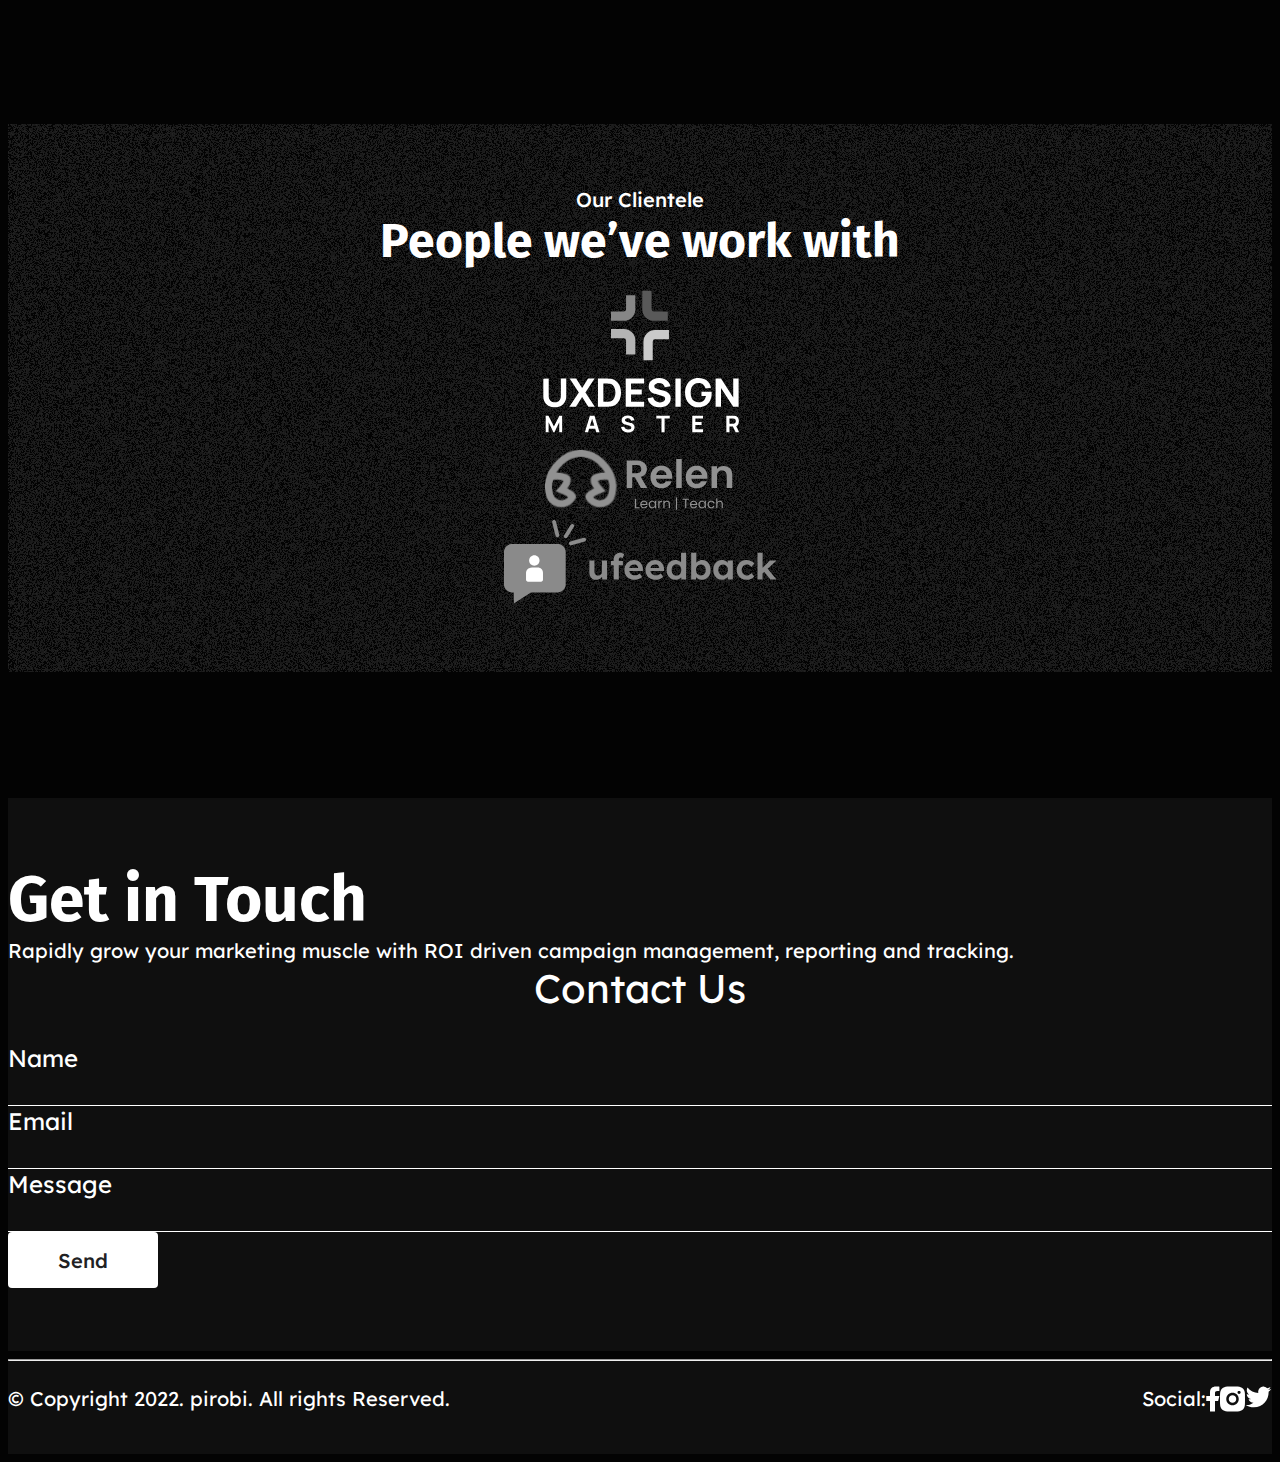
==== commit 03ced015: "width" ====
--- a/index.html
+++ b/index.html
@@ -38,7 +38,7 @@
             <a href="#wedoawesomestuffs" style="   color: white;">
                 <div class="works px-5">What we do</div>
                 </a>
-                <a href="https://webinaarr.netlify.app" style="   color: white;">
+                <a href="https://webinaarr.netlify.app" target="_blank" style="   color: white;">
                     <div class="workss2 px-5">Webinar</div>
                     </a>
                 <a href="#reachout" style="   color: white;">
@@ -283,7 +283,7 @@
                         Paid Advertising
                     </div>
                     <div class="motiv">
-                        For some clients, we work hand-in-hand with media agencies. For others, we run the paid in-house. In both cases, we’re all over it.
+                        For some clients, we work hand-in-hand with media agencies. For others, we run the paid in-house.
                     </div>
 
 
@@ -320,7 +320,7 @@
                         Strategy
                     </div>
                     <div class="motiv">
-                        We do a lot of strategy. Social strategy, platform strategy,  paid strategy, desk-beers strategy.
+                        We do a lot of strategy. Social strategy, platform strategy,  paid strategy,
                     </div>
                    </div>
                  </div>
@@ -335,7 +335,7 @@
                         Workshops
                     </div>
                     <div class="motiv">
-                        If you’re into workshops, we do them for brands, broadcasters, agencies and events. Some would argue they’re quite enjoyable.
+                        If you’re into workshops, we do them for brands, broadcasters, agencies and events. 
                     </div>
 
 
--- a/Assets/stylesheet/responsiveness.css
+++ b/Assets/stylesheet/responsiveness.css
@@ -297,47 +297,30 @@
   display: flex;
   justify-content: center;
 }
-        .itemHold:hover{
+        /* .itemHold:hover{
           background: #FFFEFE;
-          height: 250px;
-          width: 250px;
+          height: 300px;
+          width:100%;
           background-image: url('../images/noise.png');
           -webkit-transition: all 0.6s 0s linear;
           -moz-transition: all 0.6s 0s linear;
           -o-transition: all 0.6s 0s linear;
           transition: all 0.6s 0s linear;
-          /* border-radius: 5px; */
+       
         cursor: pointer;
          box-shadow: 
-          rgb(255, 187, 0) 20px 20px,
+          rgb(255, 187, 0) 5px 5px,
           rgb(74, 14, 172) 50px 50px , 
           rgba(0, 0, 0, 0) 10px 10px,
           rgba(0, 0, 0, 0) 0 0;
        
        
-        }
-
-
-
-
-        .itemHold{
-          background: #FFFEFE;
-          background-image: url('../images/noise.png');
-          height: 250px;
-          width: 250px;
-        cursor: pointer;
-        margin-top: 10px;
-        margin-bottom: 40px;
-        -webkit-transition: all 0.6s 0s linear;
-        -moz-transition: all 0.6s 0s linear;
-        -o-transition: all 0.6s 0s linear;
-        transition: all 0.6s 0s linear;
-         box-shadow: 
-          rgb(255, 187, 0) 20px 20px,
-          /* rgb(74, 14, 172) 50px 50px ,  */
-          rgba(0, 0, 0, 0) 10px 10px,
-          rgba(0, 0, 0, 0) 0 0;
-        }
+        } */
+
+
+
+
+    
         .social{
           font-family: 'Lexend';
           font-style: normal;
@@ -351,7 +334,7 @@
           font-family: 'Lexend';
           font-style: normal;
           font-weight: 300;
-          font-size: 11.5px;
+          font-size: 16px;
         margin-top: 10px;
           color: #000000;
         }
@@ -480,7 +463,52 @@
         }
 }
 
-
+@media screen and (max-width:425px){
+  .motiv{
+    font-family: 'Lexend';
+    font-style: normal;
+    font-weight: 300;
+    font-size: 17px;
+  margin-top: 10px;
+    color: #000000;
+  }
+  .itemHold{
+    background: #FFFEFE;
+    background-image: url('../images/noise.png');
+    height: 300px;
+    width:100%;
+  cursor: pointer;
+  margin-top: 10px;
+  margin-bottom: 40px;
+  -webkit-transition: all 0.6s 0s linear;
+  -moz-transition: all 0.6s 0s linear;
+  -o-transition: all 0.6s 0s linear;
+  transition: all 0.6s 0s linear;
+   box-shadow: 
+    rgb(255, 187, 0) 10px 10px,
+    /* rgb(74, 14, 172) 50px 50px ,  */
+    rgba(0, 0, 0, 0) 10px 10px,
+    rgba(0, 0, 0, 0) 0 0;
+  }
+  .itemHold:hover{
+    background: #FFFEFE;
+    background-image: url('../images/noise.png');
+    height: 300px;
+    width:100%;
+  cursor: pointer;
+  margin-top: 10px;
+  margin-bottom: 40px;
+  -webkit-transition: all 0.6s 0s linear;
+  -moz-transition: all 0.6s 0s linear;
+  -o-transition: all 0.6s 0s linear;
+  transition: all 0.6s 0s linear;
+   box-shadow: 
+    rgb(255, 187, 0) 10px 10px,
+    rgb(74, 14, 172) 20px 20px , 
+    rgba(0, 0, 0, 0) 10px 10px,
+    rgba(0, 0, 0, 0) 0 0;
+  }
+}
 
 
 
